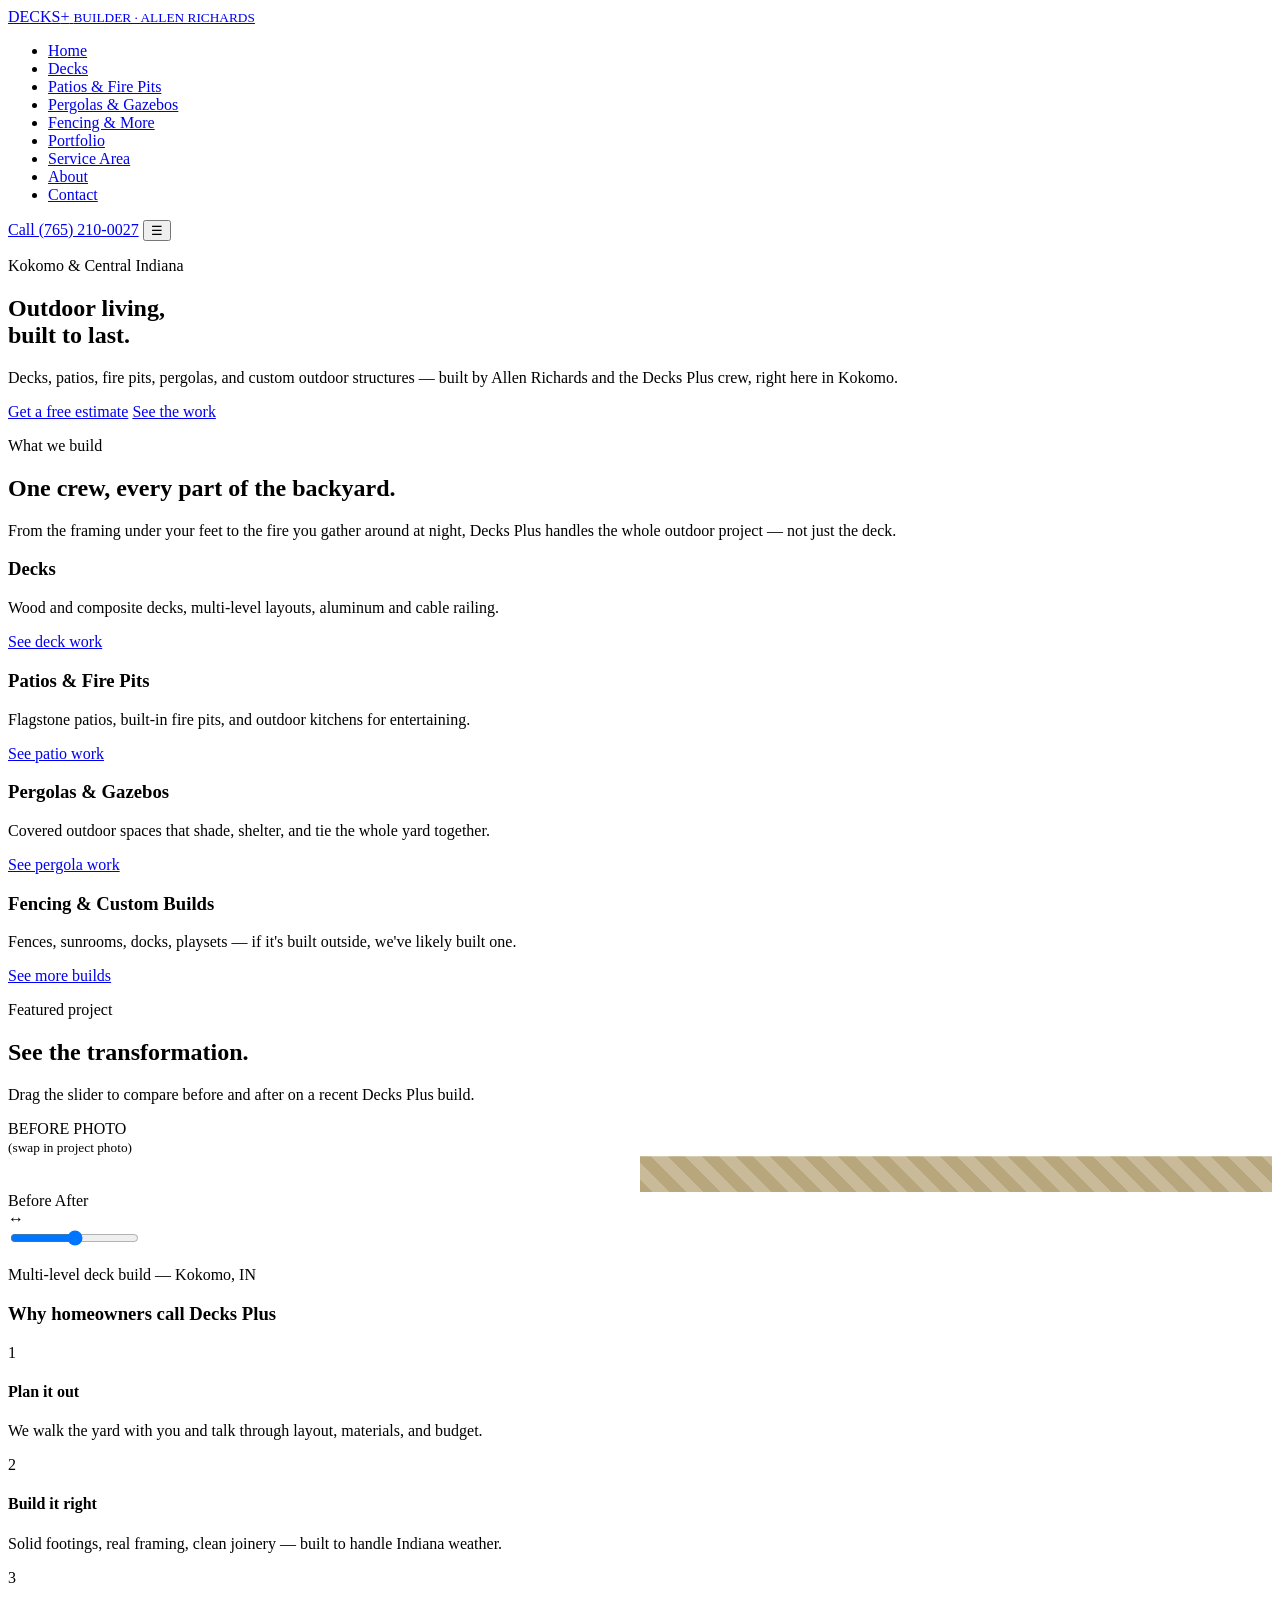
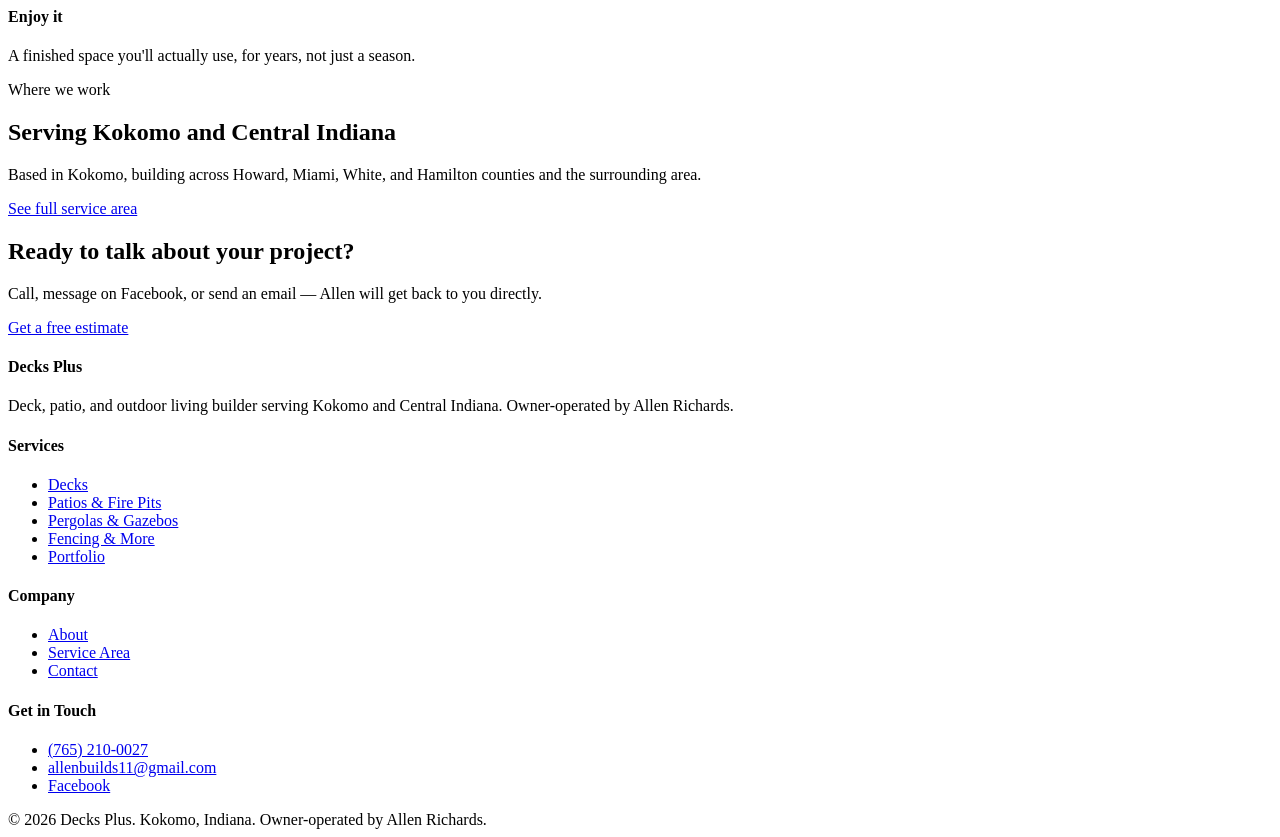
==== index.html @ db3bed43 "Add files via upload" ====
<!DOCTYPE html>
<html lang="en">
<head>
<meta charset="UTF-8">
<meta name="viewport" content="width=device-width, initial-scale=1.0">
<title>Decks Plus | Deck &amp; Patio Builder in Kokomo, Indiana</title>
<meta name="description" content="Decks Plus builds custom decks, patios, fire pits, pergolas, and outdoor living spaces in Kokomo and Central Indiana. Owner-operated by Allen Richards. Free estimates.">
<link rel="canonical" href="https://decksplus.example.com/">
<meta property="og:title" content="Decks Plus | Deck &amp; Patio Builder in Kokomo, Indiana">
<meta property="og:description" content="Decks Plus builds custom decks, patios, fire pits, pergolas, and outdoor living spaces in Kokomo and Central Indiana. Owner-operated by Allen Richards. Free estimates.">
<meta property="og:type" content="website">
<meta property="og:url" content="https://decksplus.example.com/">
<meta name="theme-color" content="#1E1A16">
<link rel="preconnect" href="https://fonts.googleapis.com">
<link rel="preconnect" href="https://fonts.gstatic.com" crossorigin>
<link href="https://fonts.googleapis.com/css2?family=Big+Shoulders+Display:wght@700;800;900&family=Work+Sans:wght@400;500;600;700&display=swap" rel="stylesheet">
<link rel="stylesheet" href="css/styles.css">
<script type="application/ld+json">
{
  "@context": "https://schema.org",
  "@type": "HomeAndConstructionBusiness",
  "name": "Decks Plus",
  "image": "https://decksplus.example.com/images/hero-deck.jpg",
  "telephone": "+17652100027",
  "email": "allenbuilds11@gmail.com",
  "priceRange": "$$",
  "address": {
    "@type": "PostalAddress",
    "addressLocality": "Kokomo",
    "addressRegion": "IN",
    "addressCountry": "US"
  },
  "areaServed": ["Howard County IN", "Miami County IN", "White County IN", "Hamilton County IN", "Central Indiana"],
  "founder": {"@type": "Person", "name": "Allen Richards"},
  "url": "https://decksplus.example.com/",
  "sameAs": ["https://www.facebook.com/decksplus67"]
}
</script>
</head>
<body>
<header class="site-header">
  <div class="wrap">
    <a href="./" class="logo">DECKS<span class="plus">+</span>
      <small>BUILDER &middot; ALLEN RICHARDS</small>
    </a>
    <nav class="main-nav" aria-label="Primary">
      <ul>
        <li><a href="./" aria-current="page">Home</a></li>
        <li><a href="decks/">Decks</a></li>
        <li><a href="patios-fire-pits/">Patios & Fire Pits</a></li>
        <li><a href="pergolas-gazebos/">Pergolas & Gazebos</a></li>
        <li><a href="fencing-outdoor-structures/">Fencing & More</a></li>
        <li><a href="portfolio/">Portfolio</a></li>
        <li><a href="service-areas/">Service Area</a></li>
        <li><a href="about/">About</a></li>
        <li><a href="contact/">Contact</a></li>
      </ul>
    </nav>
    <div class="header-call">
      <a class="btn-call" href="tel:+17652100027">Call (765) 210-0027</a>
      <button class="nav-toggle" aria-label="Toggle menu" aria-expanded="false">&#9776;</button>
    </div>
  </div>
</header>

<section class="hero" style="--hero-img:url('images/hero-deck.jpg');">
  <div class="wrap hero-inner">
    <p class="eyebrow" style="color:var(--gold);">Kokomo &amp; Central Indiana</p>
    <h1>Outdoor living,<br>built to last.</h1>
    <p class="lede">Decks, patios, fire pits, pergolas, and custom outdoor structures &mdash; built by Allen Richards and the Decks Plus crew, right here in Kokomo.</p>
    <div class="hero-ctas">
      <a class="btn btn-primary" href="contact/">Get a free estimate</a>
      <a class="btn btn-outline" href="portfolio/">See the work</a>
    </div>
  </div>
</section>
<div class="plank-divider" aria-hidden="true"></div>

<section class="section-cream">
  <div class="wrap">
    <div class="section-head">
      <p class="eyebrow">What we build</p>
      <h2>One crew, every part of the backyard.</h2>
      <p>From the framing under your feet to the fire you gather around at night, Decks Plus handles the whole outdoor project &mdash; not just the deck.</p>
    </div>
    <div class="services-grid">
      <div class="service-card">
        <h3>Decks</h3>
        <p>Wood and composite decks, multi-level layouts, aluminum and cable railing.</p>
        <a class="more" href="decks/">See deck work</a>
      </div>
      <div class="service-card">
        <h3>Patios &amp; Fire Pits</h3>
        <p>Flagstone patios, built-in fire pits, and outdoor kitchens for entertaining.</p>
        <a class="more" href="patios-fire-pits/">See patio work</a>
      </div>
      <div class="service-card">
        <h3>Pergolas &amp; Gazebos</h3>
        <p>Covered outdoor spaces that shade, shelter, and tie the whole yard together.</p>
        <a class="more" href="pergolas-gazebos/">See pergola work</a>
      </div>
      <div class="service-card">
        <h3>Fencing &amp; Custom Builds</h3>
        <p>Fences, sunrooms, docks, playsets &mdash; if it's built outside, we've likely built one.</p>
        <a class="more" href="fencing-outdoor-structures/">See more builds</a>
      </div>
    </div>
  </div>
</section>

<section class="section-2">
  <div class="wrap">
    <div class="section-head">
      <p class="eyebrow">Featured project</p>
      <h2>See the transformation.</h2>
      <p>Drag the slider to compare before and after on a recent Decks Plus build.</p>
    </div>
    <div class="ba-featured-wrap">
      
      <div class="ba-slider">
        <div class="ba-img before img-slot" role="img" aria-label="Backyard before the deck was built">BEFORE PHOTO<br><small>(swap in project photo)</small></div>
        <div class="ba-img after img-slot" role="img" aria-label="Finished multi-level deck with railing" style="clip-path:inset(0 0 0 50%);background:repeating-linear-gradient(45deg,#C9BB99,#C9BB99 12px,#B8A67C 12px,#B8A67C 24px);">AFTER PHOTO<br><small>(swap in project photo)</small></div>
        <span class="ba-label before">Before</span>
        <span class="ba-label after">After</span>
        <div class="ba-handle"><div class="ba-handle-grip">&#8596;</div></div>
        <input type="range" class="ba-range" min="0" max="100" value="50" aria-label="Drag to compare before and after: Multi-level deck build &mdash; Kokomo, IN">
      </div>
      <p class="ba-caption">Multi-level deck build &mdash; Kokomo, IN</p>
      <div>
        <h3>Why homeowners call Decks Plus</h3>
        <div class="steps">
          <div class="step"><span class="num">1</span><h4>Plan it out</h4><p>We walk the yard with you and talk through layout, materials, and budget.</p></div>
          <div class="step"><span class="num">2</span><h4>Build it right</h4><p>Solid footings, real framing, clean joinery &mdash; built to handle Indiana weather.</p></div>
          <div class="step"><span class="num">3</span><h4>Enjoy it</h4><p>A finished space you'll actually use, for years, not just a season.</p></div>
        </div>
      </div>
    </div>
  </div>
</section>

<section class="section-dark">
  <div class="wrap">
    <div class="section-head">
      <p class="eyebrow">Where we work</p>
      <h2>Serving Kokomo and Central Indiana</h2>
      <p>Based in Kokomo, building across Howard, Miami, White, and Hamilton counties and the surrounding area.</p>
    </div>
    <a class="btn btn-outline" href="service-areas/">See full service area</a>
  </div>
</section>

<section class="cta-band">
  <div class="wrap">
    <h2>Ready to talk about your project?</h2>
    <p>Call, message on Facebook, or send an email &mdash; Allen will get back to you directly.</p>
    <a class="btn btn-primary" href="contact/">Get a free estimate</a>
  </div>
</section>

<footer class="site-footer">
  <div class="wrap">
    <div class="footer-grid">
      <div>
        <h4>Decks Plus</h4>
        <p>Deck, patio, and outdoor living builder serving Kokomo and Central Indiana. Owner-operated by Allen Richards.</p>
      </div>
      <div>
        <h4>Services</h4>
        <ul>
        <li><a href="decks/">Decks</a></li>
        <li><a href="patios-fire-pits/">Patios & Fire Pits</a></li>
        <li><a href="pergolas-gazebos/">Pergolas & Gazebos</a></li>
        <li><a href="fencing-outdoor-structures/">Fencing & More</a></li>
        <li><a href="portfolio/">Portfolio</a></li>
        </ul>
      </div>
      <div>
        <h4>Company</h4>
        <ul>
          <li><a href="about/">About</a></li>
          <li><a href="service-areas/">Service Area</a></li>
          <li><a href="contact/">Contact</a></li>
        </ul>
      </div>
      <div>
        <h4>Get in Touch</h4>
        <ul>
          <li><a href="tel:+17652100027">(765) 210-0027</a></li>
          <li><a href="mailto:allenbuilds11@gmail.com">allenbuilds11@gmail.com</a></li>
          <li><a href="https://www.facebook.com/decksplus67" rel="noopener" target="_blank">Facebook</a></li>
        </ul>
      </div>
    </div>
    <div class="footer-bottom">
      <span>&copy; <span id="year"></span> Decks Plus. Kokomo, Indiana.</span>
      <span>Owner-operated by Allen Richards.</span>
    </div>
  </div>
</footer>
<script>document.getElementById('year').textContent = new Date().getFullYear();</script>
<script src="js/main.js"></script>
</body>
</html>
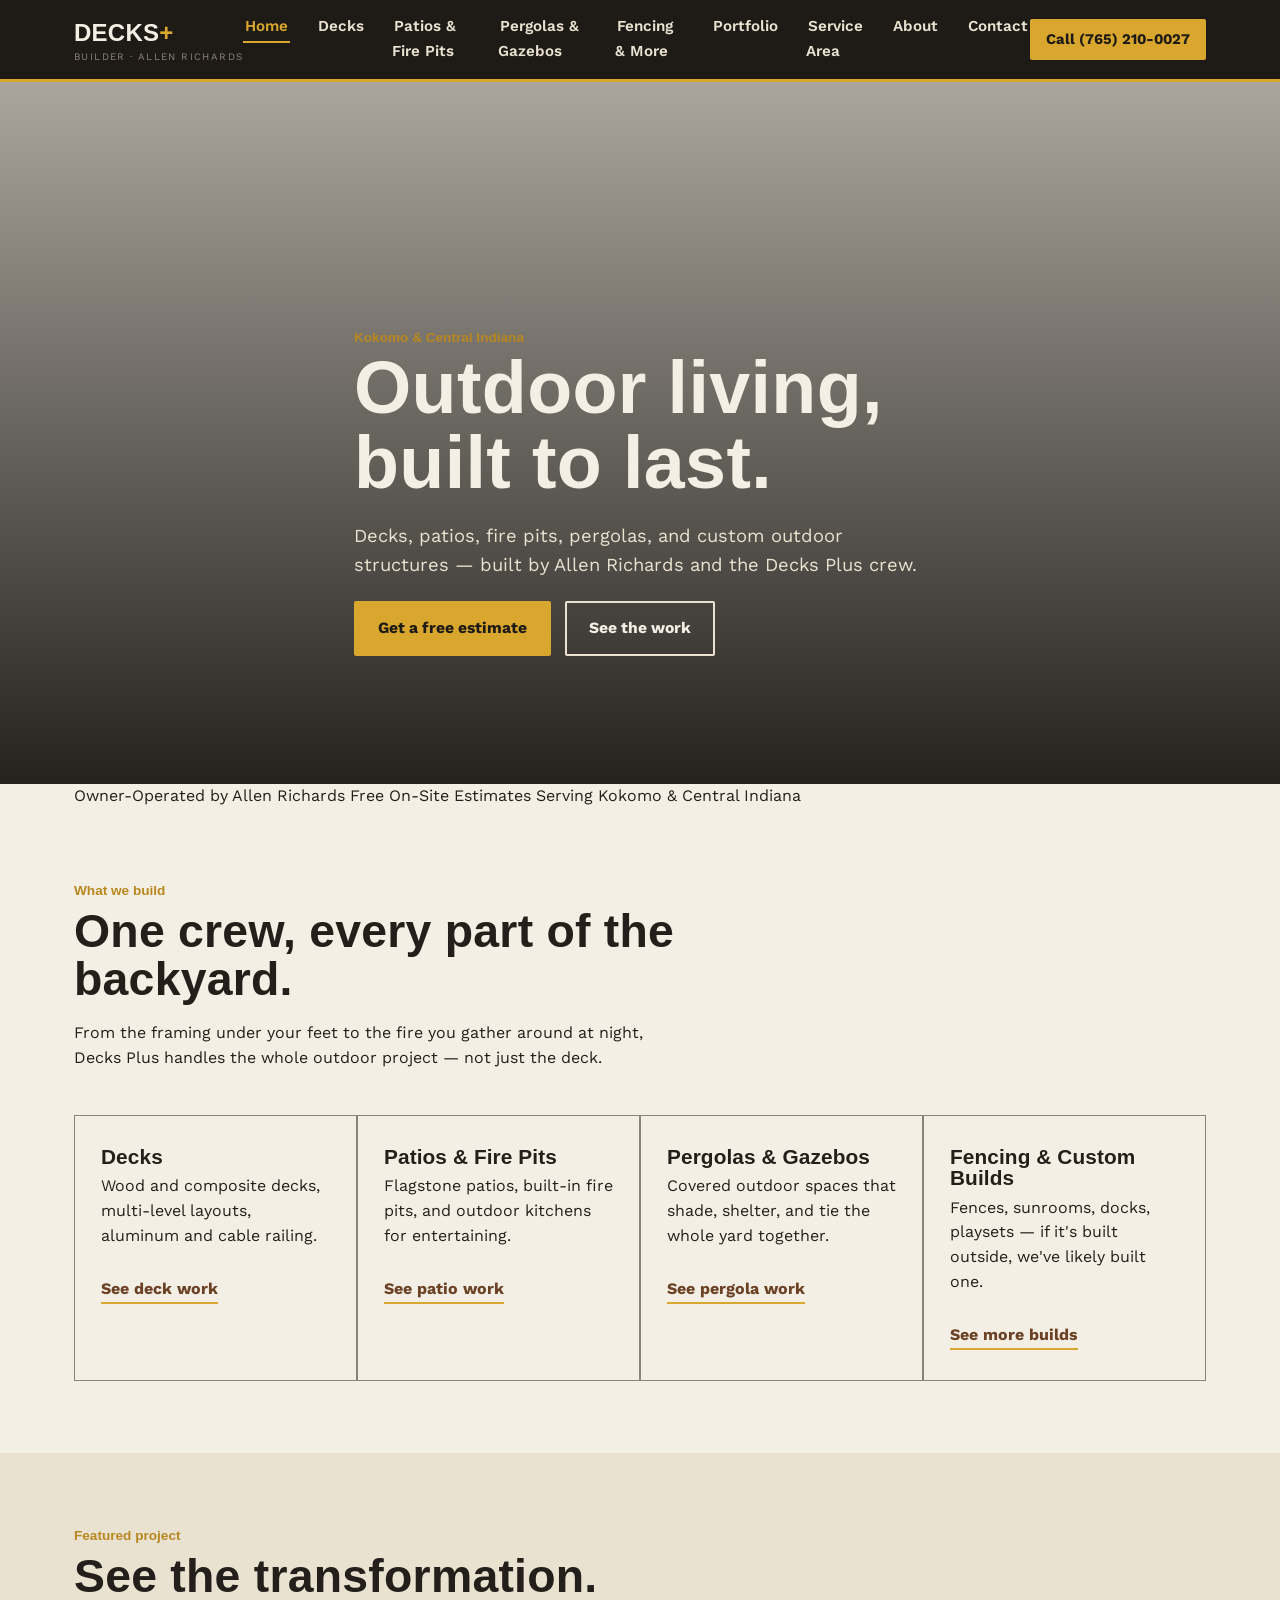
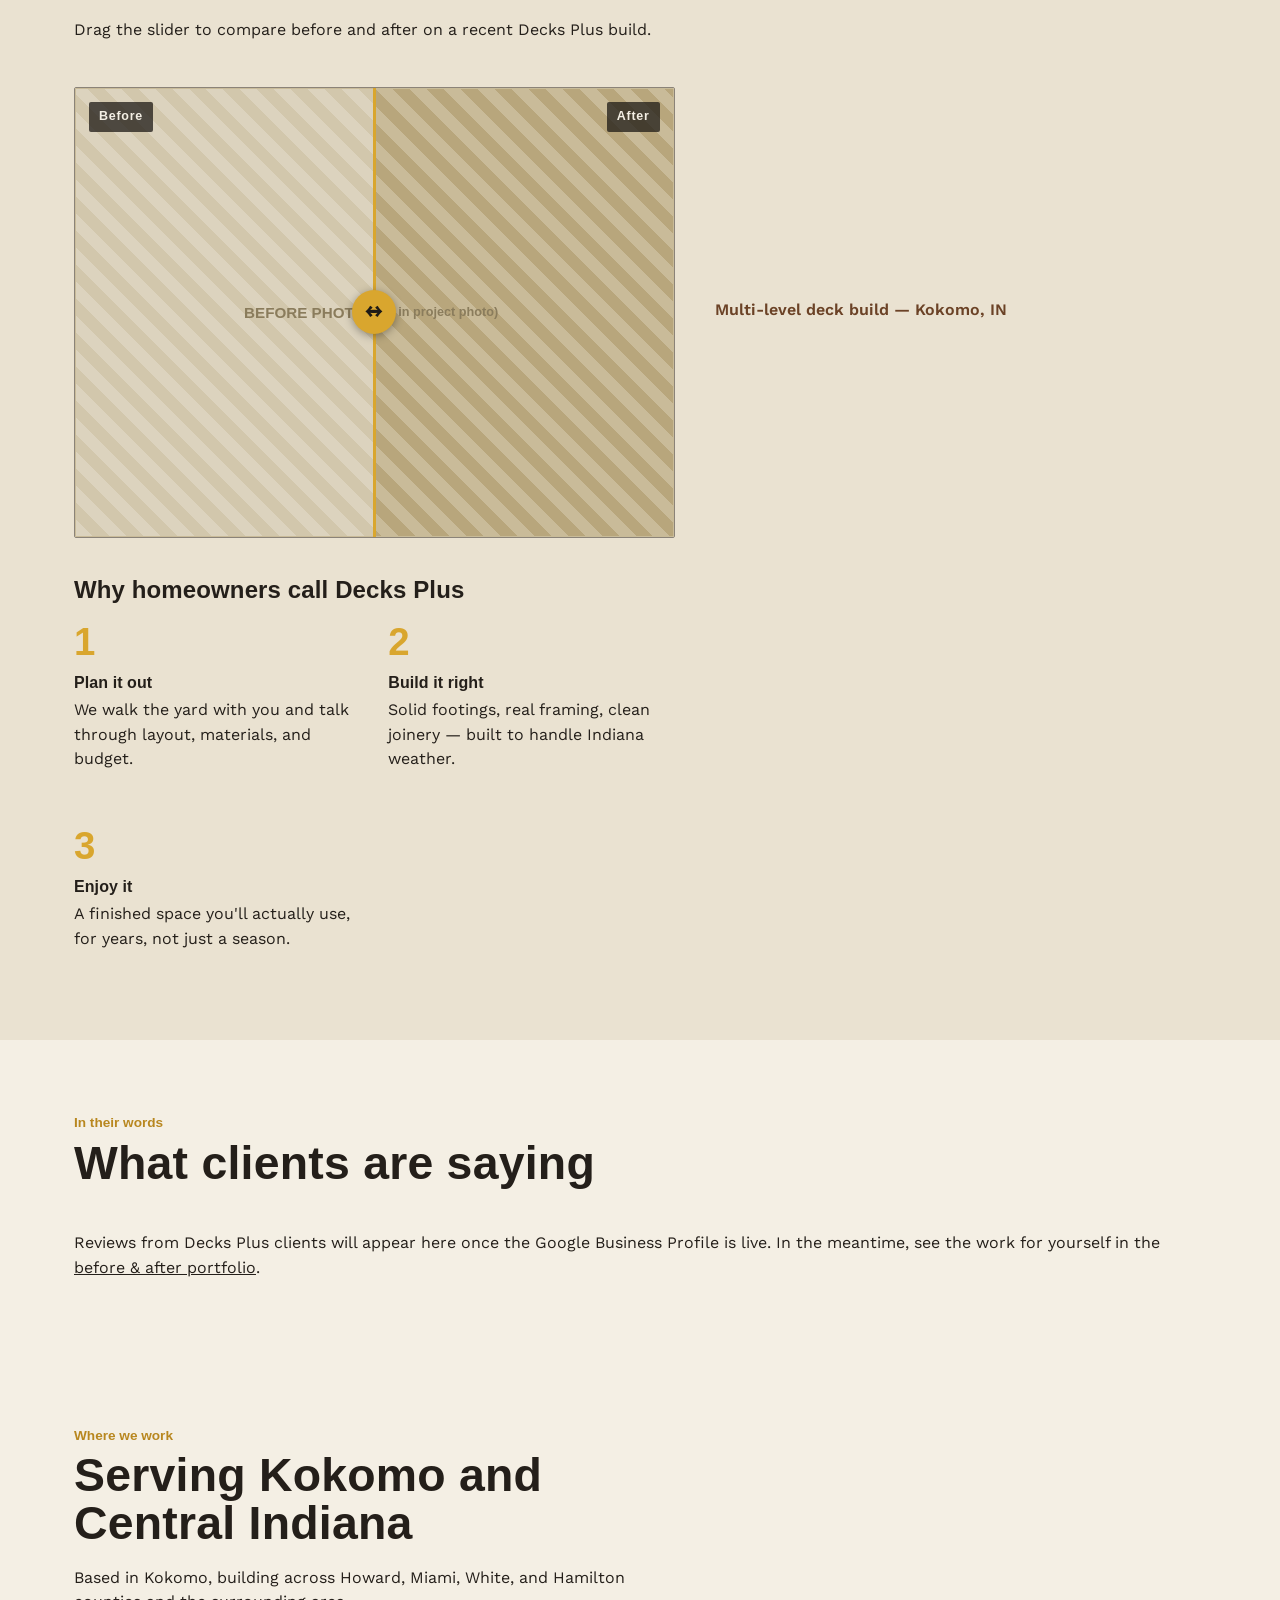
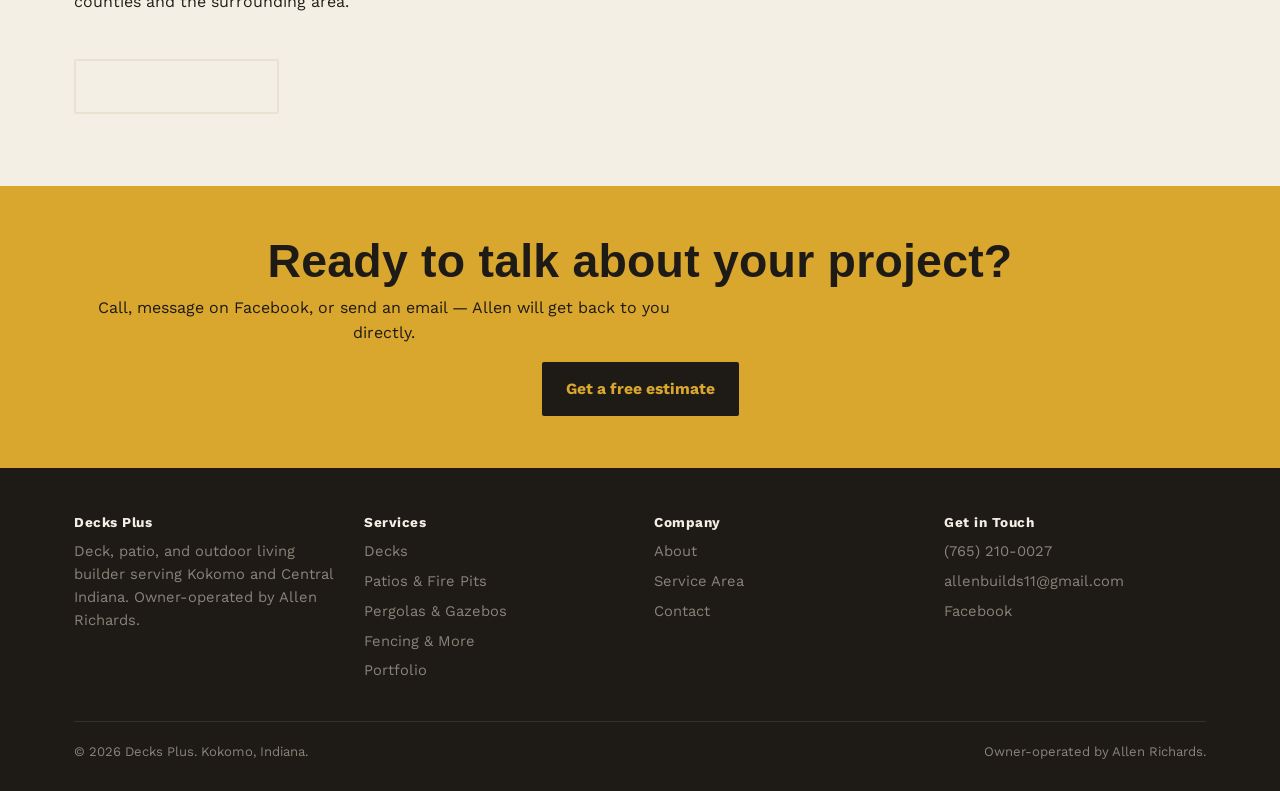
==== commit 552a88c7: "Add files via upload" ====
--- a/index.html
+++ b/index.html
@@ -13,7 +13,7 @@
 <meta name="theme-color" content="#1E1A16">
 <link rel="preconnect" href="https://fonts.googleapis.com">
 <link rel="preconnect" href="https://fonts.gstatic.com" crossorigin>
-<link href="https://fonts.googleapis.com/css2?family=Big+Shoulders+Display:wght@700;800;900&family=Work+Sans:wght@400;500;600;700&display=swap" rel="stylesheet">
+<link href="https://fonts.googleapis.com/css2?family=Instrument+Serif:ital@0;1&family=Work+Sans:wght@300;400;500;600;700&display=swap" rel="stylesheet">
 <link rel="stylesheet" href="css/styles.css">
 <script type="application/ld+json">
 {
@@ -65,23 +65,29 @@
 
 <section class="hero" style="--hero-img:url('images/hero-deck.jpg');">
   <div class="wrap hero-inner">
-    <p class="eyebrow" style="color:var(--gold);">Kokomo &amp; Central Indiana</p>
+    <span class="eyebrow">Kokomo &amp; Central Indiana</span>
     <h1>Outdoor living,<br>built to last.</h1>
-    <p class="lede">Decks, patios, fire pits, pergolas, and custom outdoor structures &mdash; built by Allen Richards and the Decks Plus crew, right here in Kokomo.</p>
+    <p class="lede">Decks, patios, fire pits, pergolas, and custom outdoor structures — built by Allen Richards and the Decks Plus crew.</p>
     <div class="hero-ctas">
       <a class="btn btn-primary" href="contact/">Get a free estimate</a>
       <a class="btn btn-outline" href="portfolio/">See the work</a>
     </div>
   </div>
 </section>
-<div class="plank-divider" aria-hidden="true"></div>
-
-<section class="section-cream">
+<div class="trust-strip">
+  <div class="wrap">
+    <span class="item">Owner-Operated by Allen Richards</span>
+    <span class="item">Free On-Site Estimates</span>
+    <span class="item">Serving Kokomo &amp; Central Indiana</span>
+  </div>
+</div>
+
+<section class="section-cream fade-in">
   <div class="wrap">
     <div class="section-head">
       <p class="eyebrow">What we build</p>
       <h2>One crew, every part of the backyard.</h2>
-      <p>From the framing under your feet to the fire you gather around at night, Decks Plus handles the whole outdoor project &mdash; not just the deck.</p>
+      <p>From the framing under your feet to the fire you gather around at night, Decks Plus handles the whole outdoor project — not just the deck.</p>
     </div>
     <div class="services-grid">
       <div class="service-card">
@@ -101,14 +107,14 @@
       </div>
       <div class="service-card">
         <h3>Fencing &amp; Custom Builds</h3>
-        <p>Fences, sunrooms, docks, playsets &mdash; if it's built outside, we've likely built one.</p>
+        <p>Fences, sunrooms, docks, playsets — if it's built outside, we've likely built one.</p>
         <a class="more" href="fencing-outdoor-structures/">See more builds</a>
       </div>
     </div>
   </div>
 </section>
 
-<section class="section-2">
+<section class="section-2 fade-in">
   <div class="wrap">
     <div class="section-head">
       <p class="eyebrow">Featured project</p>
@@ -123,14 +129,14 @@
         <span class="ba-label before">Before</span>
         <span class="ba-label after">After</span>
         <div class="ba-handle"><div class="ba-handle-grip">&#8596;</div></div>
-        <input type="range" class="ba-range" min="0" max="100" value="50" aria-label="Drag to compare before and after: Multi-level deck build &mdash; Kokomo, IN">
-      </div>
-      <p class="ba-caption">Multi-level deck build &mdash; Kokomo, IN</p>
-      <div>
-        <h3>Why homeowners call Decks Plus</h3>
+        <input type="range" class="ba-range" min="0" max="100" value="50" aria-label="Drag to compare before and after: Multi-level deck build — Kokomo, IN">
+      </div>
+      <p class="ba-caption">Multi-level deck build — Kokomo, IN</p>
+      <div>
+        <h3 style="font-size:1.5rem;">Why homeowners call Decks Plus</h3>
         <div class="steps">
           <div class="step"><span class="num">1</span><h4>Plan it out</h4><p>We walk the yard with you and talk through layout, materials, and budget.</p></div>
-          <div class="step"><span class="num">2</span><h4>Build it right</h4><p>Solid footings, real framing, clean joinery &mdash; built to handle Indiana weather.</p></div>
+          <div class="step"><span class="num">2</span><h4>Build it right</h4><p>Solid footings, real framing, clean joinery — built to handle Indiana weather.</p></div>
           <div class="step"><span class="num">3</span><h4>Enjoy it</h4><p>A finished space you'll actually use, for years, not just a season.</p></div>
         </div>
       </div>
@@ -138,7 +144,20 @@
   </div>
 </section>
 
-<section class="section-dark">
+
+<section class="section-cream fade-in">
+  <div class="wrap">
+    <div class="section-head center">
+      <p class="eyebrow">In their words</p>
+      <h2>What clients are saying</h2>
+    </div>
+    <div class="testimonial-empty">
+      Reviews from Decks Plus clients will appear here once the Google Business Profile is live. In the meantime, see the work for yourself in the <a href="portfolio/" style="text-decoration:underline;">before &amp; after portfolio</a>.
+    </div>
+  </div>
+</section>
+
+<section class="section-forest fade-in">
   <div class="wrap">
     <div class="section-head">
       <p class="eyebrow">Where we work</p>
@@ -152,7 +171,7 @@
 <section class="cta-band">
   <div class="wrap">
     <h2>Ready to talk about your project?</h2>
-    <p>Call, message on Facebook, or send an email &mdash; Allen will get back to you directly.</p>
+    <p>Call, message on Facebook, or send an email — Allen will get back to you directly.</p>
     <a class="btn btn-primary" href="contact/">Get a free estimate</a>
   </div>
 </section>
--- a/css/styles.css
+++ b/css/styles.css
@@ -0,0 +1,426 @@
+/* ========================================================
+   Decks Plus — design tokens
+   Palette pulled from the company's own black/gold signage
+   ======================================================== */
+:root{
+  --charcoal:#1E1A16;
+  --charcoal-2:#2A2420;
+  --gold:#D9A62E;
+  --gold-dim:#B8871F;
+  --timber:#6B4226;
+  --timber-light:#8C5A34;
+  --stone:#8B8378;
+  --cream:#F4EFE4;
+  --cream-2:#EAE2D1;
+  --ink:#241F1A;
+
+  --font-display:'Big Shoulders Display', sans-serif;
+  --font-body:'Work Sans', sans-serif;
+
+  --max-w:1180px;
+  --radius:2px;
+}
+
+*{box-sizing:border-box;}
+html{scroll-behavior:smooth;}
+body{
+  margin:0;
+  font-family:var(--font-body);
+  color:var(--ink);
+  background:var(--cream);
+  line-height:1.55;
+  -webkit-font-smoothing:antialiased;
+}
+img{max-width:100%;display:block;}
+a{color:inherit;text-decoration:none;}
+h1,h2,h3,h4{
+  font-family:var(--font-display);
+  font-weight:800;
+  line-height:1.02;
+  margin:0 0 .4em;
+  letter-spacing:.005em;
+}
+h1{font-size:clamp(2.6rem,7vw,4.6rem);}
+h2{font-size:clamp(1.9rem,4.4vw,2.9rem);}
+h3{font-size:1.3rem;font-weight:700;}
+p{margin:0 0 1em;max-width:62ch;}
+.wrap{max-width:var(--max-w);margin:0 auto;padding:0 24px;}
+.eyebrow{
+  font-family:var(--font-display);
+  font-weight:700;
+  font-size:.85rem;
+  color:var(--gold-dim);
+  margin-bottom:.5em;
+}
+
+/* plank-line divider — literal nod to deck boards, used between sections */
+.plank-divider{
+  height:14px;
+  background:repeating-linear-gradient(
+    90deg,
+    var(--timber) 0 118px,
+    var(--timber-light) 118px 122px
+  );
+  border-top:1px solid rgba(0,0,0,.15);
+  border-bottom:1px solid rgba(0,0,0,.15);
+}
+
+/* ---------- header / nav ---------- */
+.site-header{
+  background:var(--charcoal);
+  color:var(--cream);
+  position:sticky;
+  top:0;
+  z-index:50;
+  border-bottom:3px solid var(--gold);
+}
+.site-header .wrap{
+  display:flex;
+  align-items:center;
+  justify-content:space-between;
+  padding-top:14px;
+  padding-bottom:14px;
+}
+.logo{
+  font-family:var(--font-display);
+  font-weight:800;
+  font-size:1.5rem;
+  color:var(--cream);
+  letter-spacing:.01em;
+  white-space:nowrap;
+}
+.logo .plus{color:var(--gold);}
+.logo small{
+  display:block;
+  font-family:var(--font-body);
+  font-weight:400;
+  font-size:.62rem;
+  letter-spacing:.14em;
+  color:var(--stone);
+  margin-top:-2px;
+}
+nav.main-nav ul{
+  list-style:none;
+  display:flex;
+  gap:26px;
+  margin:0;
+  padding:0;
+}
+nav.main-nav a{
+  font-size:.95rem;
+  font-weight:600;
+  color:var(--cream-2);
+  padding:6px 2px;
+  border-bottom:2px solid transparent;
+  transition:border-color .15s ease, color .15s ease;
+}
+nav.main-nav a:hover,
+nav.main-nav a[aria-current="page"]{
+  color:var(--gold);
+  border-bottom-color:var(--gold);
+}
+.header-call{
+  display:flex;
+  align-items:center;
+  gap:16px;
+}
+.btn-call{
+  background:var(--gold);
+  color:var(--charcoal);
+  font-weight:700;
+  padding:9px 16px;
+  border-radius:var(--radius);
+  font-size:.92rem;
+  white-space:nowrap;
+}
+.btn-call:hover{background:var(--cream);}
+.nav-toggle{
+  display:none;
+  background:none;
+  border:1px solid var(--stone);
+  color:var(--cream);
+  padding:8px 10px;
+  font-size:1.1rem;
+  border-radius:var(--radius);
+}
+@media(max-width:840px){
+  nav.main-nav{
+    display:none;
+    position:absolute;
+    top:100%;left:0;right:0;
+    background:var(--charcoal-2);
+    border-top:1px solid rgba(255,255,255,.1);
+    padding:8px 24px 18px;
+  }
+  nav.main-nav.open{display:block;}
+  nav.main-nav ul{flex-direction:column;gap:2px;}
+  nav.main-nav li{border-bottom:1px solid rgba(255,255,255,.08);}
+  nav.main-nav a{display:block;padding:12px 2px;}
+  .nav-toggle{display:block;}
+  .site-header{position:relative;}
+}
+
+/* ---------- hero ---------- */
+.hero{
+  position:relative;
+  min-height:78vh;
+  display:flex;
+  align-items:flex-end;
+  color:var(--cream);
+  background:linear-gradient(180deg, rgba(30,26,22,.35), rgba(20,17,14,.92)),
+             var(--hero-img, linear-gradient(135deg,#2A2420,#463424));
+  background-size:cover;
+  background-position:center;
+}
+.hero-inner{padding:80px 0 56px;max-width:640px;}
+.hero h1{margin-bottom:.3em;}
+.hero p.lede{
+  font-size:1.15rem;
+  color:var(--cream-2);
+  max-width:52ch;
+}
+.hero-ctas{display:flex;gap:14px;flex-wrap:wrap;margin-top:22px;}
+.btn{
+  display:inline-block;
+  font-weight:700;
+  padding:13px 22px;
+  border-radius:var(--radius);
+  font-size:.98rem;
+  border:2px solid transparent;
+}
+.btn-primary{background:var(--gold);color:var(--charcoal);}
+.btn-primary:hover{background:var(--cream);}
+.btn-outline{border-color:var(--cream-2);color:var(--cream);}
+.btn-outline:hover{border-color:var(--gold);color:var(--gold);}
+
+/* page hero (non-home, shorter) */
+.page-hero{
+  background:var(--charcoal);
+  color:var(--cream);
+  padding:64px 0 46px;
+  border-bottom:5px solid var(--gold);
+}
+.page-hero .eyebrow{color:var(--gold);}
+.page-hero p.lede{color:var(--cream-2);font-size:1.08rem;max-width:56ch;}
+
+/* ---------- sections ---------- */
+section{padding:72px 0;}
+.section-cream{background:var(--cream);}
+.section-2{background:var(--cream-2);}
+.section-dark{background:var(--charcoal);color:var(--cream);}
+.section-dark p{color:var(--cream-2);}
+.section-dark h2{color:var(--cream);}
+
+.section-head{max-width:640px;margin-bottom:44px;}
+
+/* services grid */
+.services-grid{
+  display:grid;
+  grid-template-columns:repeat(auto-fit,minmax(230px,1fr));
+  gap:2px;
+  background:var(--stone);
+  border:1px solid var(--stone);
+}
+.service-card{
+  background:var(--cream);
+  padding:30px 26px;
+  transition:background .15s ease;
+}
+.service-card:hover{background:var(--cream-2);}
+.service-card h3{margin-bottom:.35em;}
+.service-card a.more{
+  display:inline-block;
+  margin-top:12px;
+  font-weight:700;
+  color:var(--timber);
+  border-bottom:2px solid var(--gold);
+}
+
+/* image placeholder blocks — swap for real photos */
+.img-slot{
+  width:100%;
+  aspect-ratio:4/3;
+  background:repeating-linear-gradient(45deg,#DCD3BE,#DCD3BE 12px,#D2C7AC 12px,#D2C7AC 24px);
+  display:flex;
+  align-items:center;
+  justify-content:center;
+  color:#8A7C5C;
+  font-family:var(--font-display);
+  font-weight:700;
+  font-size:.95rem;
+  text-align:center;
+  padding:12px;
+  border:1px solid #C9BB99;
+}
+.img-slot.wide{aspect-ratio:16/9;}
+.img-slot.square{aspect-ratio:1/1;}
+
+/* gallery grid */
+.gallery-grid{
+  display:grid;
+  grid-template-columns:repeat(auto-fit,minmax(260px,1fr));
+  gap:20px;
+}
+.gallery-item figcaption{
+  margin-top:10px;
+  font-size:.92rem;
+  color:var(--timber);
+  font-weight:600;
+}
+
+/* ---------- before/after slider ---------- */
+.ba-slider{
+  position:relative;
+  width:100%;
+  aspect-ratio:4/3;
+  overflow:hidden;
+  border-radius:var(--radius);
+  border:1px solid var(--stone);
+  touch-action:pan-y;
+  user-select:none;
+}
+.ba-slider .ba-img{
+  position:absolute;
+  inset:0;
+  width:100%;
+  height:100%;
+  object-fit:cover;
+}
+.ba-slider .ba-img.after{clip-path:inset(0 0 0 50%);}
+.ba-slider .ba-label{
+  position:absolute;
+  top:14px;
+  font-family:var(--font-display);
+  font-weight:700;
+  font-size:.78rem;
+  letter-spacing:.06em;
+  background:rgba(30,26,22,.75);
+  color:var(--cream);
+  padding:5px 10px;
+  border-radius:2px;
+}
+.ba-slider .ba-label.before{left:14px;}
+.ba-slider .ba-label.after{right:14px;}
+.ba-handle{
+  position:absolute;
+  top:0;
+  bottom:0;
+  left:50%;
+  width:0;
+  transform:translateX(-50%);
+}
+.ba-handle::before{
+  content:"";
+  position:absolute;
+  top:0;bottom:0;left:-1px;
+  width:3px;
+  background:var(--gold);
+}
+.ba-handle-grip{
+  position:absolute;
+  top:50%;left:50%;
+  transform:translate(-50%,-50%);
+  width:44px;height:44px;
+  background:var(--gold);
+  border-radius:50%;
+  display:flex;align-items:center;justify-content:center;
+  color:var(--charcoal);
+  font-weight:800;
+  box-shadow:0 2px 8px rgba(0,0,0,.35);
+}
+.ba-range{
+  position:absolute;
+  inset:0;
+  width:100%;
+  height:100%;
+  margin:0;
+  opacity:0;
+  cursor:ew-resize;
+}
+.ba-caption{
+  margin-top:12px;
+  font-weight:600;
+  color:var(--timber);
+}
+.ba-featured-wrap{
+  display:grid;
+  grid-template-columns:1fr;
+  gap:40px;
+  align-items:center;
+}
+@media(min-width:760px){
+  .ba-featured-wrap{grid-template-columns:1.1fr .9fr;}
+}
+
+/* service area list */
+.area-list{
+  display:grid;
+  grid-template-columns:repeat(auto-fit,minmax(180px,1fr));
+  gap:10px 24px;
+  list-style:none;
+  margin:0;padding:0;
+}
+.area-list li{
+  padding:10px 0;
+  border-bottom:1px solid rgba(0,0,0,.1);
+  font-weight:600;
+}
+
+/* CTA band */
+.cta-band{
+  background:var(--gold);
+  color:var(--charcoal);
+  padding:52px 0;
+  text-align:center;
+}
+.cta-band h2{color:var(--charcoal);margin-bottom:.25em;}
+.cta-band .btn-primary{background:var(--charcoal);color:var(--gold);}
+.cta-band .btn-primary:hover{background:var(--charcoal-2);}
+
+/* footer */
+footer.site-footer{
+  background:var(--charcoal);
+  color:var(--stone);
+  padding:48px 0 28px;
+  font-size:.92rem;
+}
+.footer-grid{
+  display:grid;
+  grid-template-columns:repeat(auto-fit,minmax(180px,1fr));
+  gap:28px;
+  margin-bottom:32px;
+}
+.footer-grid h4{color:var(--cream);font-family:var(--font-body);font-weight:700;font-size:.85rem;letter-spacing:.04em;margin-bottom:10px;}
+.footer-grid ul{list-style:none;margin:0;padding:0;}
+.footer-grid li{margin-bottom:7px;}
+.footer-grid a:hover{color:var(--gold);}
+.footer-bottom{
+  border-top:1px solid rgba(255,255,255,.1);
+  padding-top:20px;
+  display:flex;
+  justify-content:space-between;
+  flex-wrap:wrap;
+  gap:10px;
+  font-size:.82rem;
+  color:var(--stone);
+}
+
+/* process steps (legit numbered sequence) */
+.steps{
+  display:grid;
+  grid-template-columns:repeat(auto-fit,minmax(200px,1fr));
+  gap:28px;
+}
+.step .num{
+  font-family:var(--font-display);
+  font-size:2.4rem;
+  color:var(--gold);
+  font-weight:800;
+  display:block;
+  margin-bottom:.1em;
+}
+
+@media(max-width:600px){
+  section{padding:52px 0;}
+  .hero-inner{padding:56px 0 40px;}
+}
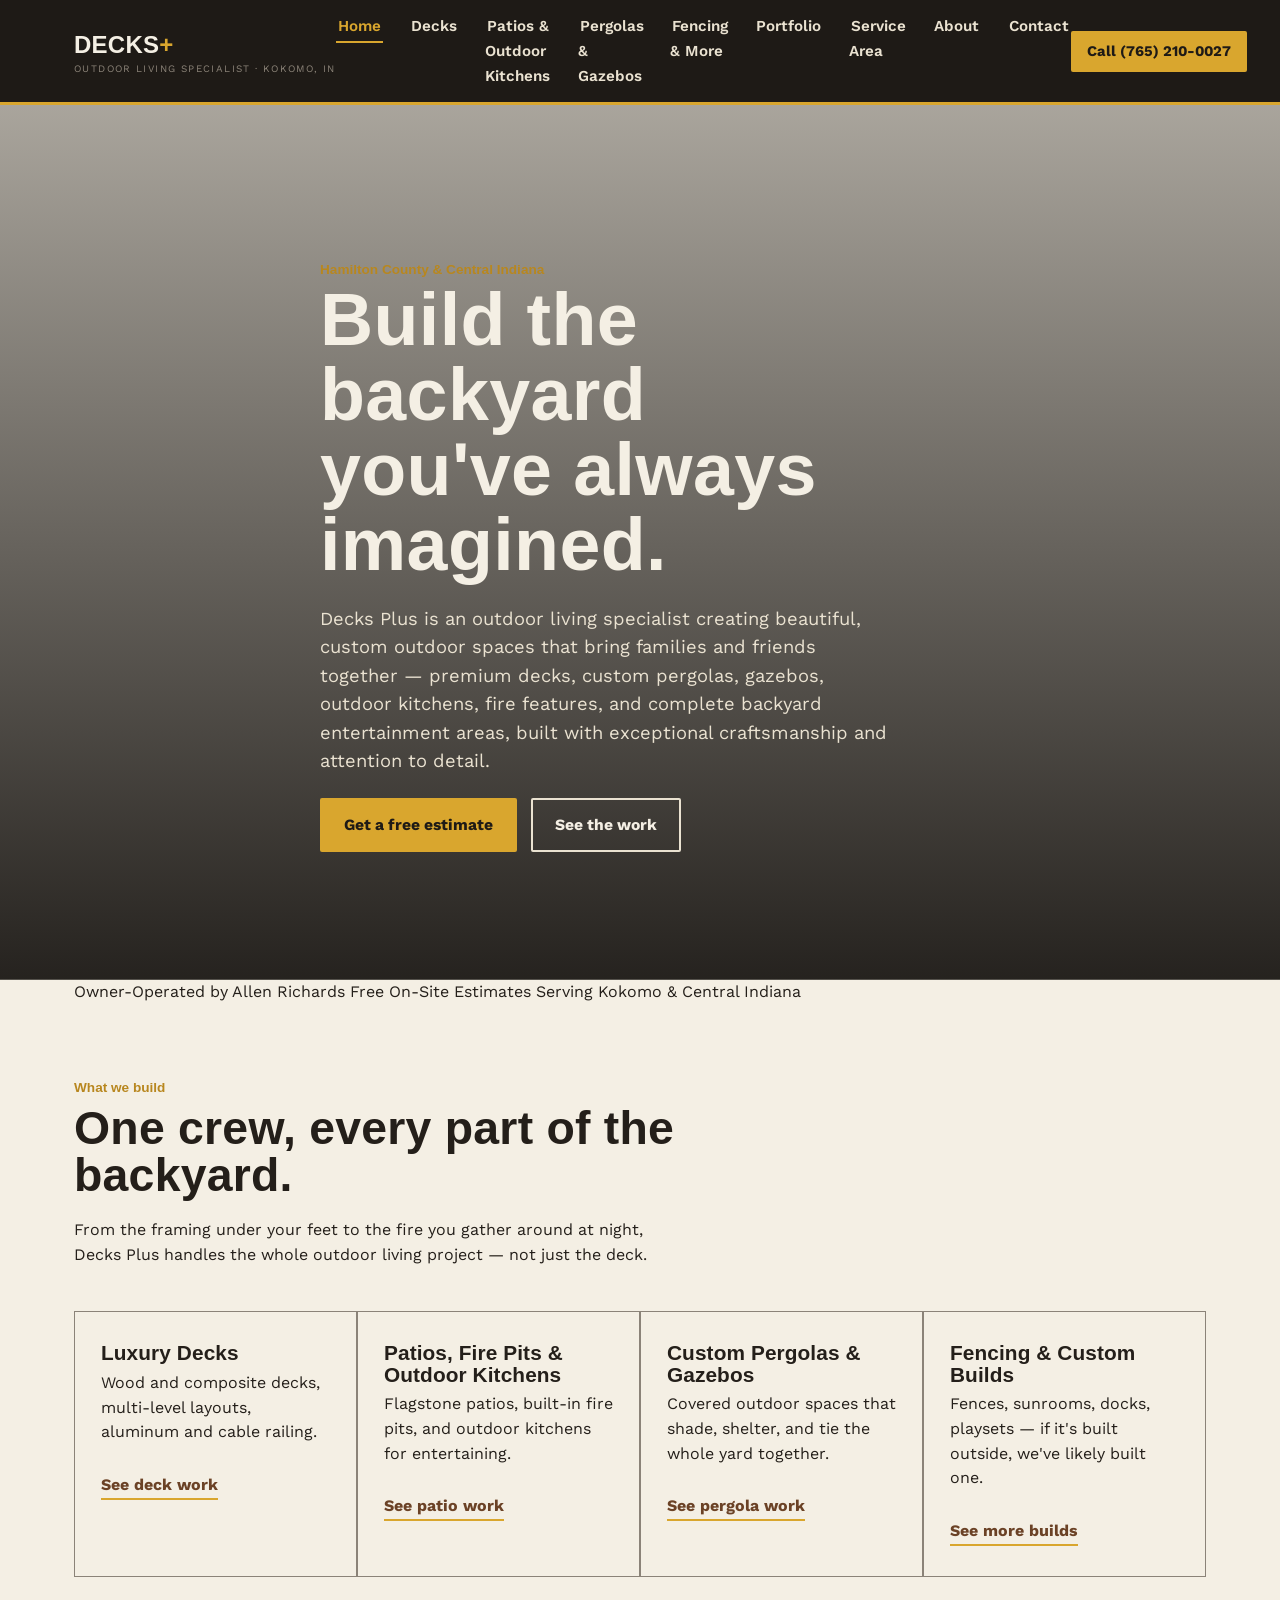
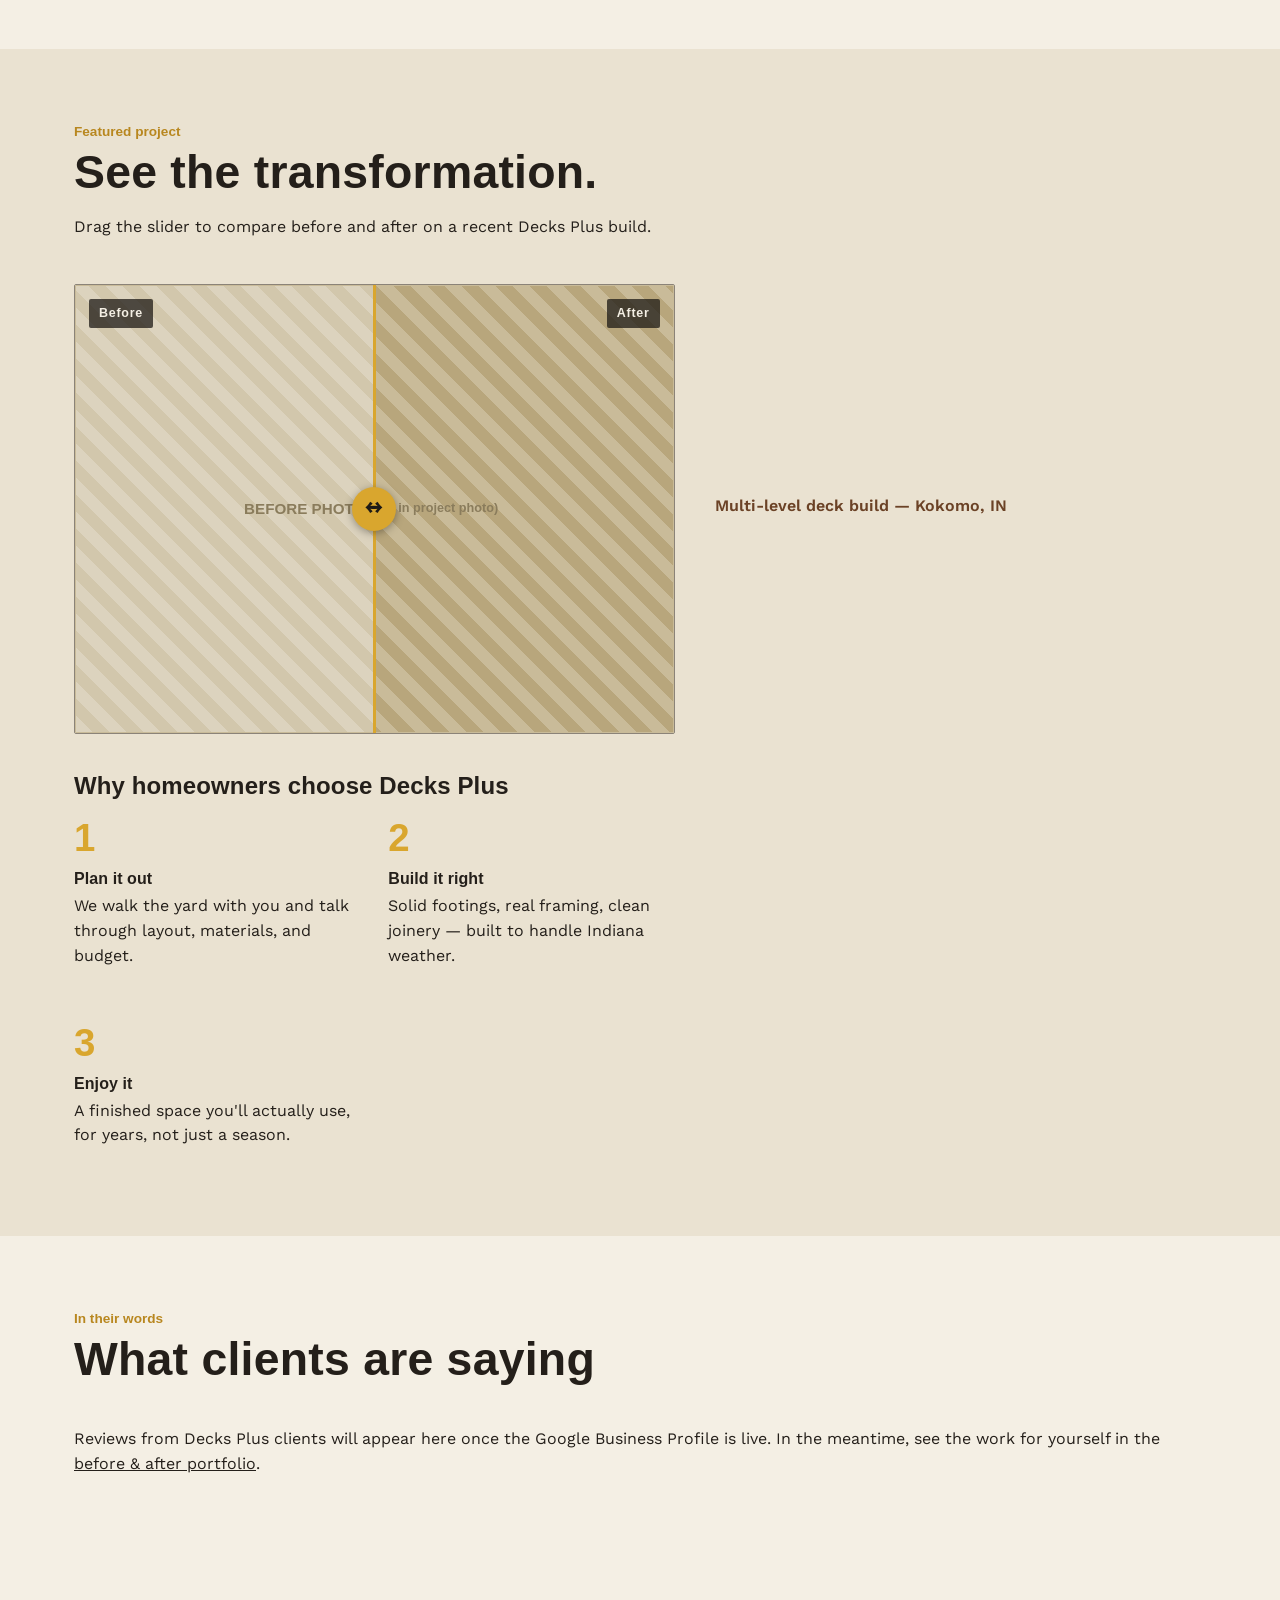
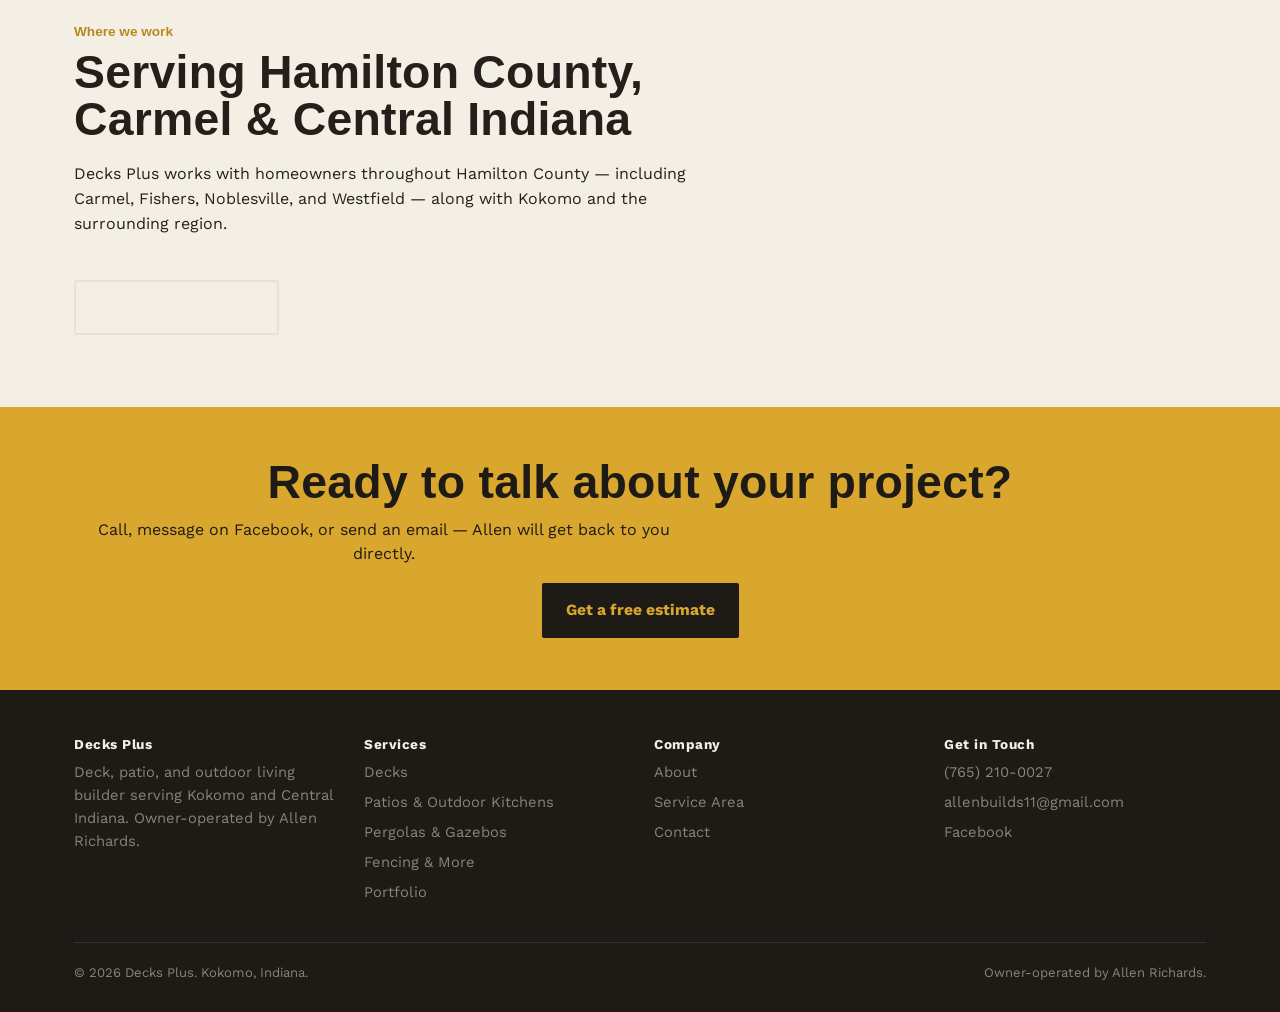
==== commit e65b3b62: "Add files via upload" ====
--- a/index.html
+++ b/index.html
@@ -3,11 +3,11 @@
 <head>
 <meta charset="UTF-8">
 <meta name="viewport" content="width=device-width, initial-scale=1.0">
-<title>Decks Plus | Deck &amp; Patio Builder in Kokomo, Indiana</title>
-<meta name="description" content="Decks Plus builds custom decks, patios, fire pits, pergolas, and outdoor living spaces in Kokomo and Central Indiana. Owner-operated by Allen Richards. Free estimates.">
+<title>Decks Plus | Luxury Deck &amp; Outdoor Living Builder | Hamilton County, IN</title>
+<meta name="description" content="Decks Plus is an outdoor living specialist building custom decks, pergolas, outdoor kitchens, and fire features in Hamilton County, Carmel, and Central Indiana. Free estimates.">
 <link rel="canonical" href="https://decksplus.example.com/">
-<meta property="og:title" content="Decks Plus | Deck &amp; Patio Builder in Kokomo, Indiana">
-<meta property="og:description" content="Decks Plus builds custom decks, patios, fire pits, pergolas, and outdoor living spaces in Kokomo and Central Indiana. Owner-operated by Allen Richards. Free estimates.">
+<meta property="og:title" content="Decks Plus | Luxury Deck &amp; Outdoor Living Builder | Hamilton County, IN">
+<meta property="og:description" content="Decks Plus is an outdoor living specialist building custom decks, pergolas, outdoor kitchens, and fire features in Hamilton County, Carmel, and Central Indiana. Free estimates.">
 <meta property="og:type" content="website">
 <meta property="og:url" content="https://decksplus.example.com/">
 <meta name="theme-color" content="#1E1A16">
@@ -20,17 +20,18 @@
   "@context": "https://schema.org",
   "@type": "HomeAndConstructionBusiness",
   "name": "Decks Plus",
+  "description": "Decks Plus is an outdoor living specialist serving Hamilton County, Carmel, and Central Indiana — custom decks, pergolas, outdoor kitchens, and fire features.",
   "image": "https://decksplus.example.com/images/hero-deck.jpg",
   "telephone": "+17652100027",
   "email": "allenbuilds11@gmail.com",
-  "priceRange": "$$",
+  "priceRange": "$$$",
   "address": {
     "@type": "PostalAddress",
     "addressLocality": "Kokomo",
     "addressRegion": "IN",
     "addressCountry": "US"
   },
-  "areaServed": ["Howard County IN", "Miami County IN", "White County IN", "Hamilton County IN", "Central Indiana"],
+  "areaServed": ["Hamilton County IN", "Carmel IN", "Fishers IN", "Noblesville IN", "Westfield IN", "Howard County IN", "Miami County IN", "White County IN", "Central Indiana"],
   "founder": {"@type": "Person", "name": "Allen Richards"},
   "url": "https://decksplus.example.com/",
   "sameAs": ["https://www.facebook.com/decksplus67"]
@@ -41,15 +42,15 @@
 <header class="site-header">
   <div class="wrap">
     <a href="./" class="logo">DECKS<span class="plus">+</span>
-      <small>BUILDER &middot; ALLEN RICHARDS</small>
+      <small>OUTDOOR LIVING SPECIALIST &middot; KOKOMO, IN</small>
     </a>
     <nav class="main-nav" aria-label="Primary">
       <ul>
         <li><a href="./" aria-current="page">Home</a></li>
         <li><a href="decks/">Decks</a></li>
-        <li><a href="patios-fire-pits/">Patios & Fire Pits</a></li>
-        <li><a href="pergolas-gazebos/">Pergolas & Gazebos</a></li>
-        <li><a href="fencing-outdoor-structures/">Fencing & More</a></li>
+        <li><a href="patios-fire-pits/">Patios &amp; Outdoor Kitchens</a></li>
+        <li><a href="pergolas-gazebos/">Pergolas &amp; Gazebos</a></li>
+        <li><a href="fencing-outdoor-structures/">Fencing &amp; More</a></li>
         <li><a href="portfolio/">Portfolio</a></li>
         <li><a href="service-areas/">Service Area</a></li>
         <li><a href="about/">About</a></li>
@@ -65,9 +66,9 @@
 
 <section class="hero" style="--hero-img:url('images/hero-deck.jpg');">
   <div class="wrap hero-inner">
-    <span class="eyebrow">Kokomo &amp; Central Indiana</span>
-    <h1>Outdoor living,<br>built to last.</h1>
-    <p class="lede">Decks, patios, fire pits, pergolas, and custom outdoor structures — built by Allen Richards and the Decks Plus crew.</p>
+    <span class="eyebrow">Hamilton County &amp; Central Indiana</span>
+    <h1>Build the backyard<br>you've always imagined.</h1>
+    <p class="lede">Decks Plus is an outdoor living specialist creating beautiful, custom outdoor spaces that bring families and friends together — premium decks, custom pergolas, gazebos, outdoor kitchens, fire features, and complete backyard entertainment areas, built with exceptional craftsmanship and attention to detail.</p>
     <div class="hero-ctas">
       <a class="btn btn-primary" href="contact/">Get a free estimate</a>
       <a class="btn btn-outline" href="portfolio/">See the work</a>
@@ -87,21 +88,21 @@
     <div class="section-head">
       <p class="eyebrow">What we build</p>
       <h2>One crew, every part of the backyard.</h2>
-      <p>From the framing under your feet to the fire you gather around at night, Decks Plus handles the whole outdoor project — not just the deck.</p>
+      <p>From the framing under your feet to the fire you gather around at night, Decks Plus handles the whole outdoor living project — not just the deck.</p>
     </div>
     <div class="services-grid">
       <div class="service-card">
-        <h3>Decks</h3>
+        <h3>Luxury Decks</h3>
         <p>Wood and composite decks, multi-level layouts, aluminum and cable railing.</p>
         <a class="more" href="decks/">See deck work</a>
       </div>
       <div class="service-card">
-        <h3>Patios &amp; Fire Pits</h3>
+        <h3>Patios, Fire Pits &amp; Outdoor Kitchens</h3>
         <p>Flagstone patios, built-in fire pits, and outdoor kitchens for entertaining.</p>
         <a class="more" href="patios-fire-pits/">See patio work</a>
       </div>
       <div class="service-card">
-        <h3>Pergolas &amp; Gazebos</h3>
+        <h3>Custom Pergolas &amp; Gazebos</h3>
         <p>Covered outdoor spaces that shade, shelter, and tie the whole yard together.</p>
         <a class="more" href="pergolas-gazebos/">See pergola work</a>
       </div>
@@ -133,7 +134,7 @@
       </div>
       <p class="ba-caption">Multi-level deck build — Kokomo, IN</p>
       <div>
-        <h3 style="font-size:1.5rem;">Why homeowners call Decks Plus</h3>
+        <h3 style="font-size:1.5rem;">Why homeowners choose Decks Plus</h3>
         <div class="steps">
           <div class="step"><span class="num">1</span><h4>Plan it out</h4><p>We walk the yard with you and talk through layout, materials, and budget.</p></div>
           <div class="step"><span class="num">2</span><h4>Build it right</h4><p>Solid footings, real framing, clean joinery — built to handle Indiana weather.</p></div>
@@ -161,8 +162,8 @@
   <div class="wrap">
     <div class="section-head">
       <p class="eyebrow">Where we work</p>
-      <h2>Serving Kokomo and Central Indiana</h2>
-      <p>Based in Kokomo, building across Howard, Miami, White, and Hamilton counties and the surrounding area.</p>
+      <h2>Serving Hamilton County, Carmel &amp; Central Indiana</h2>
+      <p>Decks Plus works with homeowners throughout Hamilton County — including Carmel, Fishers, Noblesville, and Westfield — along with Kokomo and the surrounding region.</p>
     </div>
     <a class="btn btn-outline" href="service-areas/">See full service area</a>
   </div>
@@ -187,9 +188,9 @@
         <h4>Services</h4>
         <ul>
         <li><a href="decks/">Decks</a></li>
-        <li><a href="patios-fire-pits/">Patios & Fire Pits</a></li>
-        <li><a href="pergolas-gazebos/">Pergolas & Gazebos</a></li>
-        <li><a href="fencing-outdoor-structures/">Fencing & More</a></li>
+        <li><a href="patios-fire-pits/">Patios &amp; Outdoor Kitchens</a></li>
+        <li><a href="pergolas-gazebos/">Pergolas &amp; Gazebos</a></li>
+        <li><a href="fencing-outdoor-structures/">Fencing &amp; More</a></li>
         <li><a href="portfolio/">Portfolio</a></li>
         </ul>
       </div>
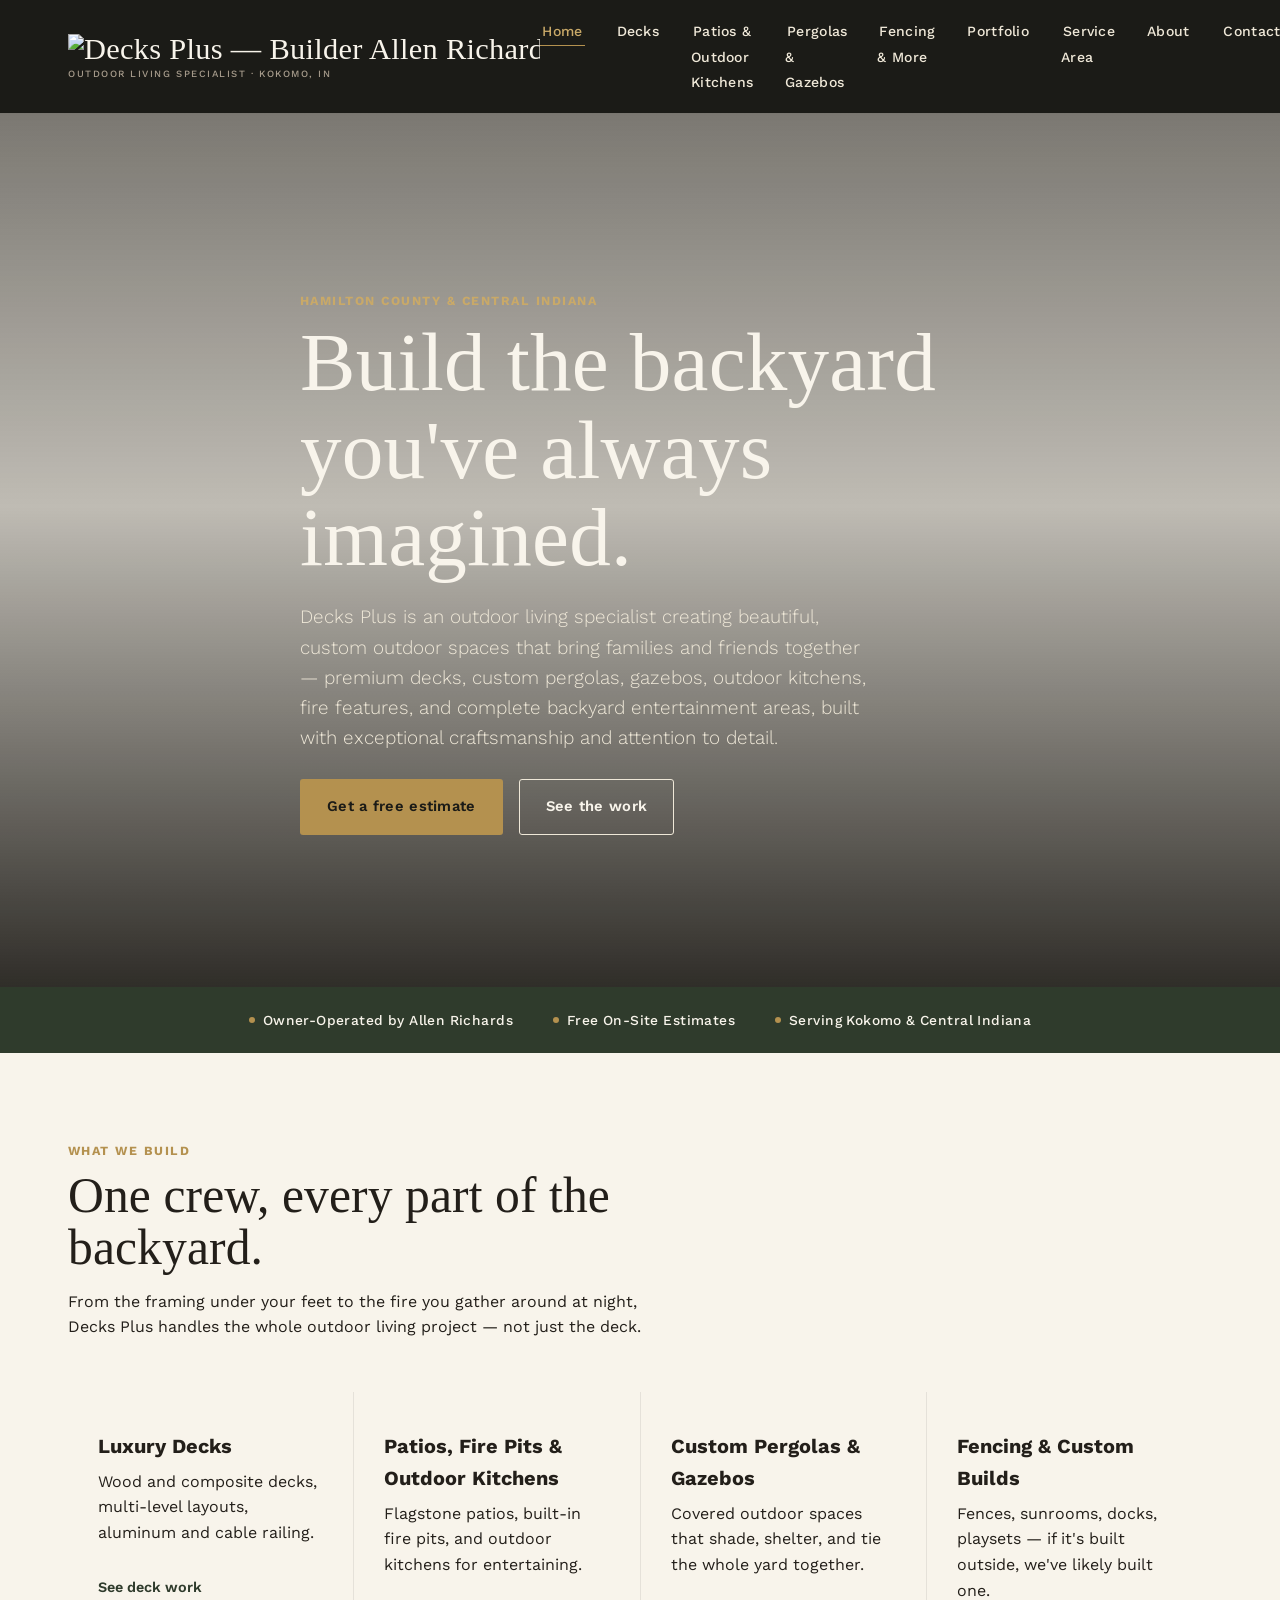
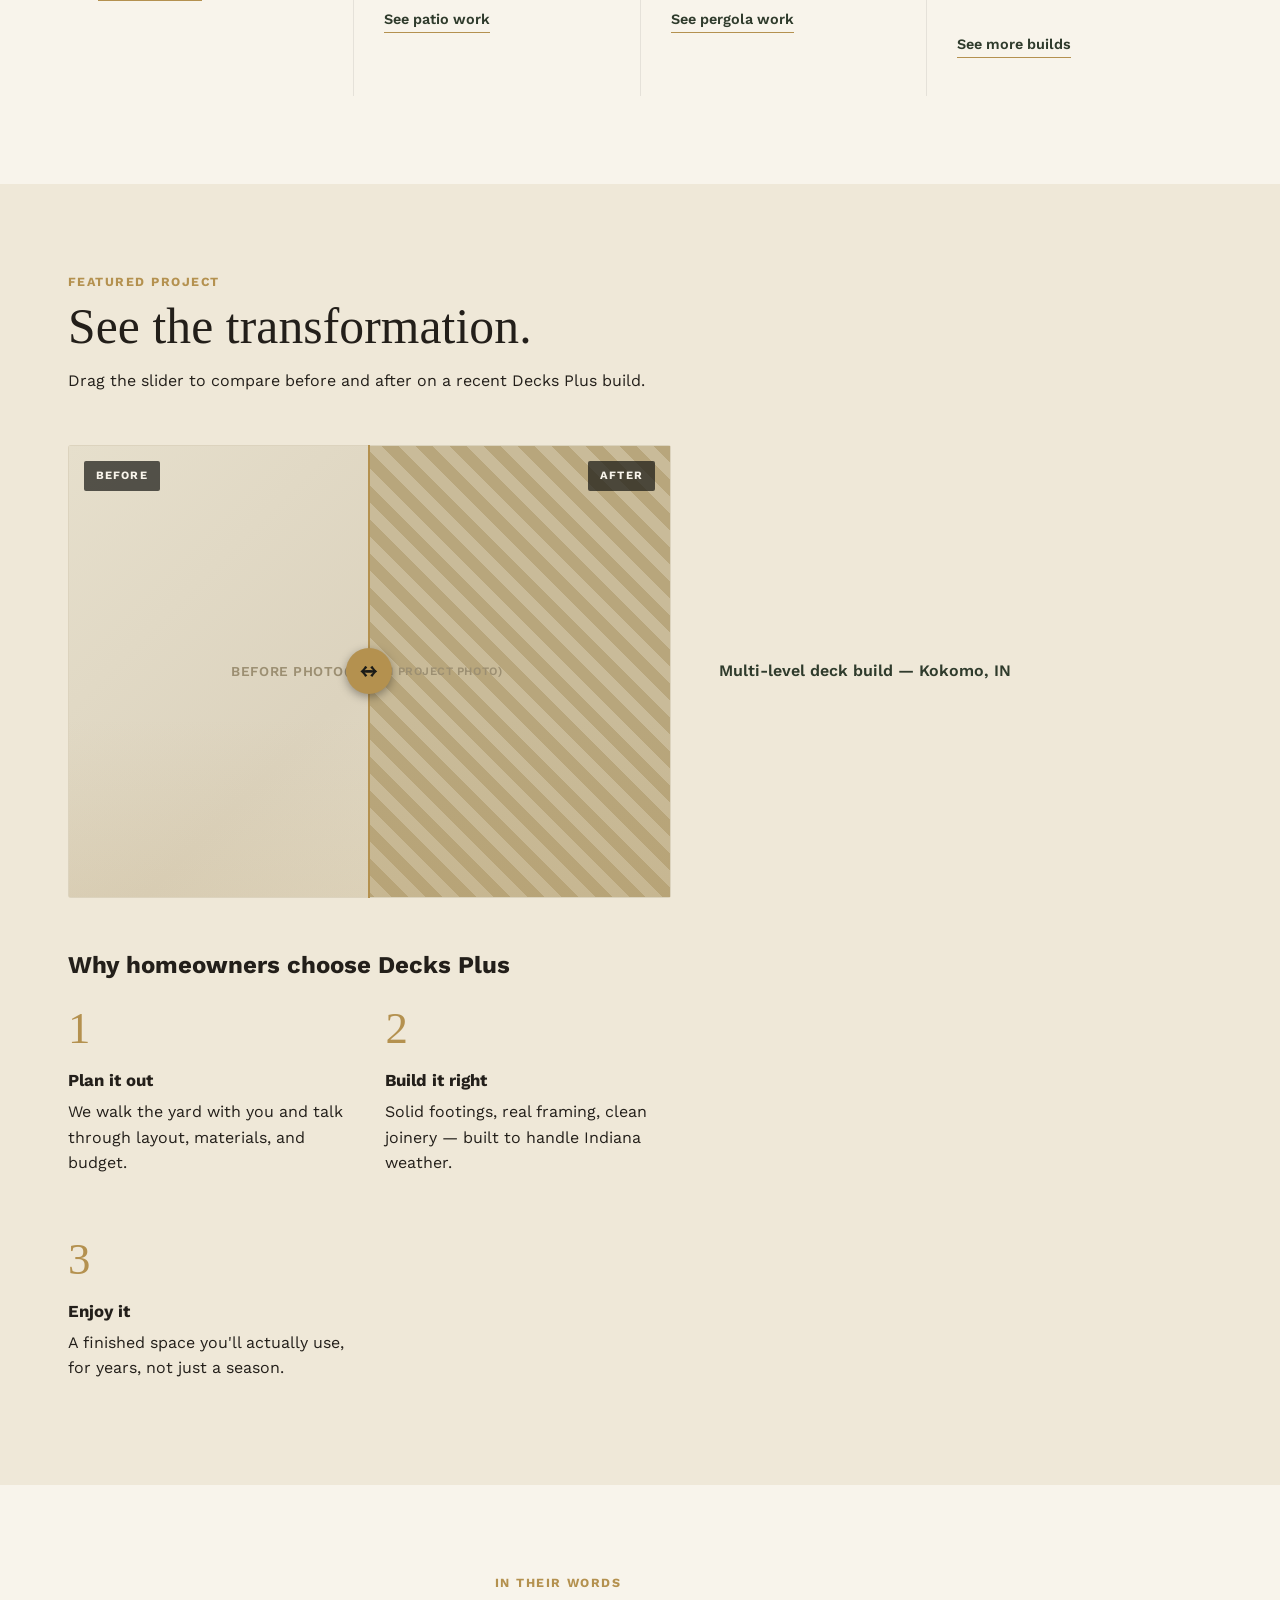
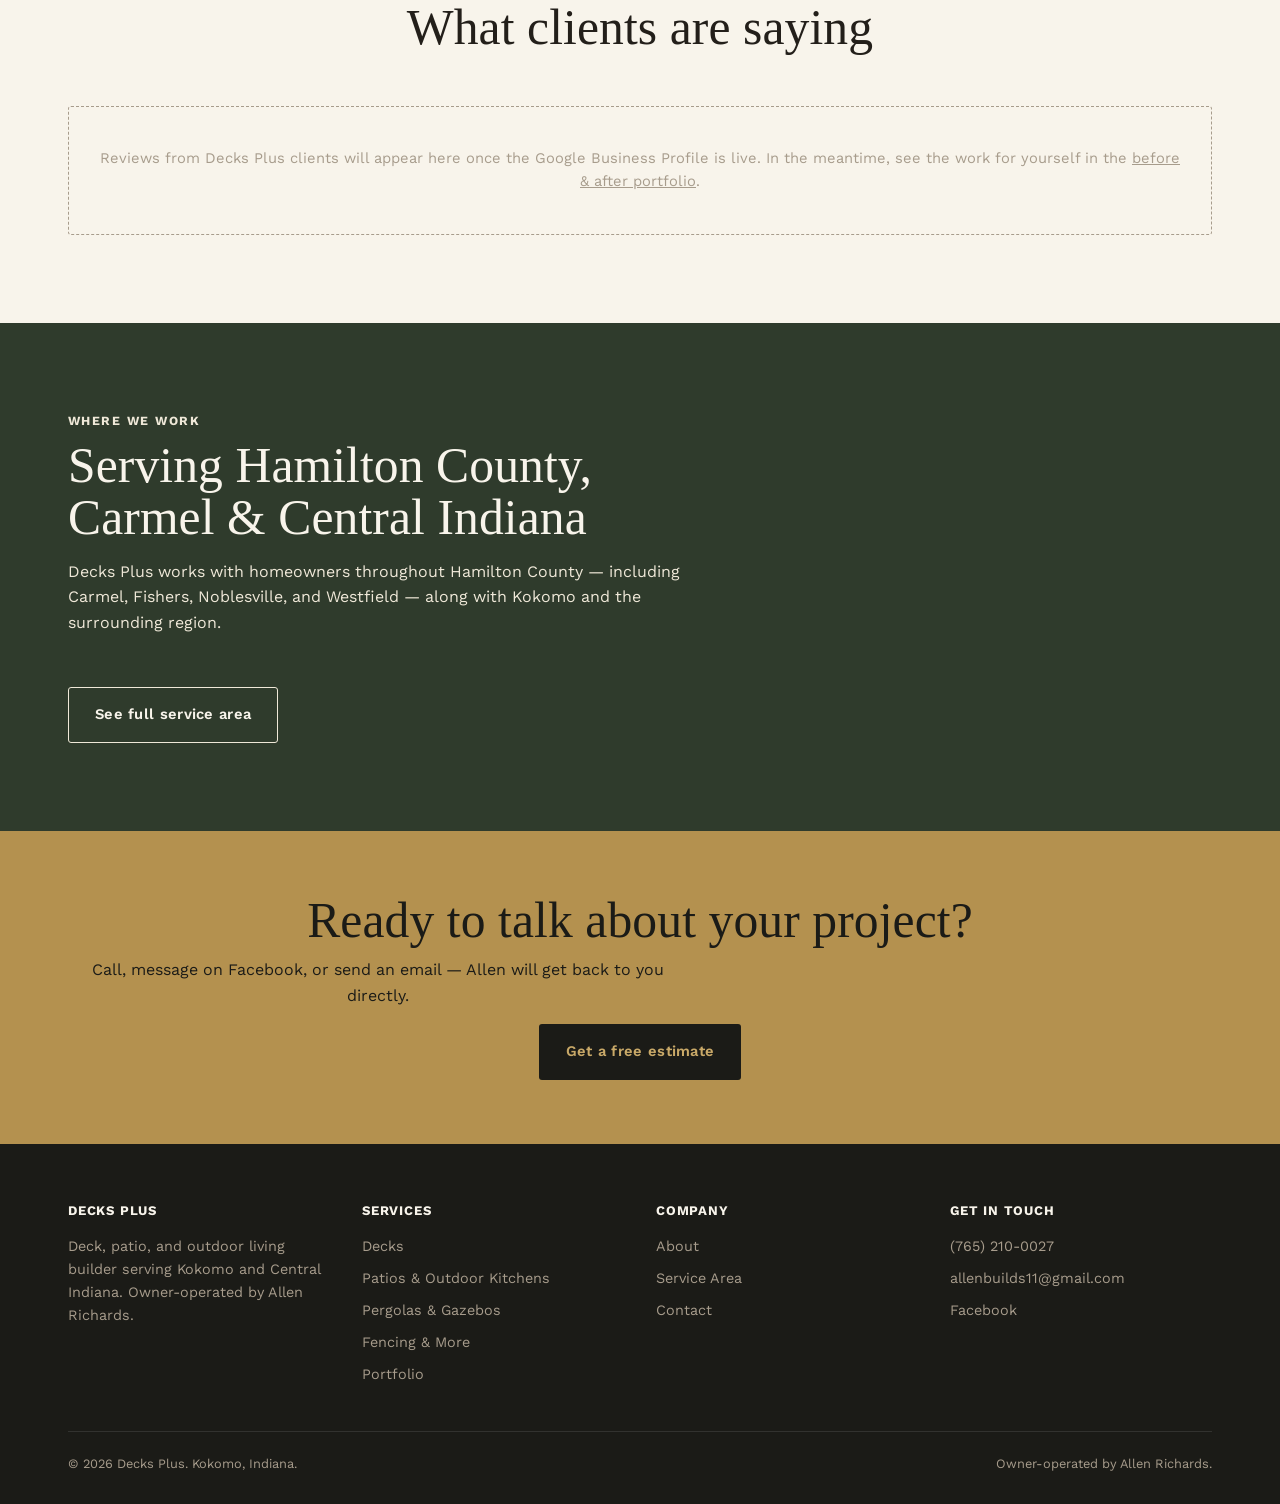
==== commit 97dc21fc: "Add files via upload" ====
--- a/index.html
+++ b/index.html
@@ -11,6 +11,9 @@
 <meta property="og:type" content="website">
 <meta property="og:url" content="https://decksplus.example.com/">
 <meta name="theme-color" content="#1E1A16">
+<link rel="icon" type="image/png" sizes="32x32" href="images/favicon-32.png">
+<link rel="icon" type="image/png" sizes="16x16" href="images/favicon-16.png">
+<link rel="apple-touch-icon" sizes="180x180" href="images/favicon-180.png">
 <link rel="preconnect" href="https://fonts.googleapis.com">
 <link rel="preconnect" href="https://fonts.gstatic.com" crossorigin>
 <link href="https://fonts.googleapis.com/css2?family=Instrument+Serif:ital@0;1&family=Work+Sans:wght@300;400;500;600;700&display=swap" rel="stylesheet">
@@ -41,7 +44,8 @@
 <body>
 <header class="site-header">
   <div class="wrap">
-    <a href="./" class="logo">DECKS<span class="plus">+</span>
+    <a href="./" class="logo">
+      <img src="images/logo-sign.jpg" alt="Decks Plus — Builder Allen Richards" class="logo-img">
       <small>OUTDOOR LIVING SPECIALIST &middot; KOKOMO, IN</small>
     </a>
     <nav class="main-nav" aria-label="Primary">
@@ -58,7 +62,7 @@
       </ul>
     </nav>
     <div class="header-call">
-      <a class="btn-call" href="tel:+17652100027">Call (765) 210-0027</a>
+      <a class="btn-call" href="tel:+17652100027"><span class="call-word">Call </span>(765) 210-0027</a>
       <button class="nav-toggle" aria-label="Toggle menu" aria-expanded="false">&#9776;</button>
     </div>
   </div>
--- a/css/styles.css
+++ b/css/styles.css
@@ -1,24 +1,25 @@
 /* ========================================================
    Decks Plus — design tokens
-   Palette pulled from the company's own black/gold signage
+   Premium outdoor-living palette: deep forest, warm ivory,
+   brass accent (a muted nod to the company's black/gold logo)
    ======================================================== */
 :root{
-  --charcoal:#1E1A16;
-  --charcoal-2:#2A2420;
-  --gold:#D9A62E;
-  --gold-dim:#B8871F;
-  --timber:#6B4226;
-  --timber-light:#8C5A34;
-  --stone:#8B8378;
-  --cream:#F4EFE4;
-  --cream-2:#EAE2D1;
-  --ink:#241F1A;
-
-  --font-display:'Big Shoulders Display', sans-serif;
+  --charcoal:#1B1B17;
+  --charcoal-2:#25241E;
+  --forest:#2F3B2C;
+  --forest-light:#3E4C3A;
+  --brass:#B4914F;
+  --brass-light:#C9A968;
+  --stone:#A79C8C;
+  --cream:#F8F4EB;
+  --cream-2:#EFE8D8;
+  --ink:#231F1A;
+
+  --font-display:'Instrument Serif', serif;
   --font-body:'Work Sans', sans-serif;
 
-  --max-w:1180px;
-  --radius:2px;
+  --max-w:1200px;
+  --radius:3px;
 }
 
 *{box-sizing:border-box;}
@@ -28,41 +29,53 @@
   font-family:var(--font-body);
   color:var(--ink);
   background:var(--cream);
-  line-height:1.55;
+  line-height:1.6;
   -webkit-font-smoothing:antialiased;
 }
 img{max-width:100%;display:block;}
 a{color:inherit;text-decoration:none;}
-h1,h2,h3,h4{
+h1,h2{
   font-family:var(--font-display);
-  font-weight:800;
-  line-height:1.02;
+  font-weight:400;
+  line-height:1.05;
+  margin:0 0 .3em;
+  letter-spacing:.002em;
+}
+h1{font-size:clamp(2.8rem,7.5vw,5.2rem);}
+h2{font-size:clamp(2rem,4.6vw,3.1rem);}
+h3{
+  font-family:var(--font-body);
+  font-weight:700;
+  font-size:1.25rem;
   margin:0 0 .4em;
-  letter-spacing:.005em;
-}
-h1{font-size:clamp(2.6rem,7vw,4.6rem);}
-h2{font-size:clamp(1.9rem,4.4vw,2.9rem);}
-h3{font-size:1.3rem;font-weight:700;}
+}
+h4{font-family:var(--font-body);font-weight:700;font-size:1.05rem;margin:0 0 .3em;}
 p{margin:0 0 1em;max-width:62ch;}
-.wrap{max-width:var(--max-w);margin:0 auto;padding:0 24px;}
+.wrap{max-width:var(--max-w);margin:0 auto;padding:0 28px;}
 .eyebrow{
-  font-family:var(--font-display);
+  font-family:var(--font-body);
   font-weight:700;
-  font-size:.85rem;
-  color:var(--gold-dim);
-  margin-bottom:.5em;
-}
-
-/* plank-line divider — literal nod to deck boards, used between sections */
+  font-size:.78rem;
+  letter-spacing:.12em;
+  text-transform:uppercase;
+  color:var(--brass);
+  margin-bottom:.7em;
+  display:block;
+}
+
+/* fade-in-on-scroll utility, applied via JS */
+.fade-in{opacity:0;transform:translateY(18px);transition:opacity .7s ease, transform .7s ease;}
+.fade-in.visible{opacity:1;transform:translateY(0);}
+
+/* plank-line divider — thin, literal nod to deck boards */
 .plank-divider{
-  height:14px;
+  height:10px;
   background:repeating-linear-gradient(
     90deg,
-    var(--timber) 0 118px,
-    var(--timber-light) 118px 122px
+    var(--forest) 0 130px,
+    var(--brass) 130px 133px
   );
-  border-top:1px solid rgba(0,0,0,.15);
-  border-bottom:1px solid rgba(0,0,0,.15);
+  opacity:.85;
 }
 
 /* ---------- header / nav ---------- */
@@ -72,68 +85,70 @@
   position:sticky;
   top:0;
   z-index:50;
-  border-bottom:3px solid var(--gold);
 }
 .site-header .wrap{
   display:flex;
   align-items:center;
   justify-content:space-between;
-  padding-top:14px;
-  padding-bottom:14px;
+  padding-top:18px;
+  padding-bottom:18px;
 }
 .logo{
   font-family:var(--font-display);
-  font-weight:800;
-  font-size:1.5rem;
+  font-size:1.9rem;
   color:var(--cream);
   letter-spacing:.01em;
   white-space:nowrap;
-}
-.logo .plus{color:var(--gold);}
+  line-height:1;
+}
+.logo .plus{color:var(--brass);}
 .logo small{
   display:block;
   font-family:var(--font-body);
-  font-weight:400;
-  font-size:.62rem;
-  letter-spacing:.14em;
+  font-weight:500;
+  font-size:.6rem;
+  letter-spacing:.16em;
+  text-transform:uppercase;
   color:var(--stone);
-  margin-top:-2px;
+  margin-top:4px;
 }
 nav.main-nav ul{
   list-style:none;
   display:flex;
-  gap:26px;
+  gap:30px;
   margin:0;
   padding:0;
 }
 nav.main-nav a{
-  font-size:.95rem;
-  font-weight:600;
+  font-size:.88rem;
+  font-weight:500;
+  letter-spacing:.02em;
   color:var(--cream-2);
   padding:6px 2px;
-  border-bottom:2px solid transparent;
+  border-bottom:1px solid transparent;
   transition:border-color .15s ease, color .15s ease;
 }
 nav.main-nav a:hover,
 nav.main-nav a[aria-current="page"]{
-  color:var(--gold);
-  border-bottom-color:var(--gold);
+  color:var(--brass-light);
+  border-bottom-color:var(--brass);
 }
 .header-call{
   display:flex;
   align-items:center;
-  gap:16px;
+  gap:18px;
 }
 .btn-call{
-  background:var(--gold);
-  color:var(--charcoal);
-  font-weight:700;
-  padding:9px 16px;
+  border:1px solid var(--brass);
+  color:var(--brass-light);
+  font-weight:600;
+  padding:9px 18px;
   border-radius:var(--radius);
-  font-size:.92rem;
+  font-size:.86rem;
   white-space:nowrap;
-}
-.btn-call:hover{background:var(--cream);}
+  transition:background .15s ease, color .15s ease;
+}
+.btn-call:hover{background:var(--brass);color:var(--charcoal);}
 .nav-toggle{
   display:none;
   background:none;
@@ -143,19 +158,19 @@
   font-size:1.1rem;
   border-radius:var(--radius);
 }
-@media(max-width:840px){
+@media(max-width:900px){
   nav.main-nav{
     display:none;
     position:absolute;
     top:100%;left:0;right:0;
     background:var(--charcoal-2);
     border-top:1px solid rgba(255,255,255,.1);
-    padding:8px 24px 18px;
+    padding:8px 28px 20px;
   }
   nav.main-nav.open{display:block;}
   nav.main-nav ul{flex-direction:column;gap:2px;}
   nav.main-nav li{border-bottom:1px solid rgba(255,255,255,.08);}
-  nav.main-nav a{display:block;padding:12px 2px;}
+  nav.main-nav a{display:block;padding:13px 2px;}
   .nav-toggle{display:block;}
   .site-header{position:relative;}
 }
@@ -163,108 +178,166 @@
 /* ---------- hero ---------- */
 .hero{
   position:relative;
-  min-height:78vh;
+  min-height:86vh;
   display:flex;
   align-items:flex-end;
   color:var(--cream);
-  background:linear-gradient(180deg, rgba(30,26,22,.35), rgba(20,17,14,.92)),
-             var(--hero-img, linear-gradient(135deg,#2A2420,#463424));
+  background:linear-gradient(0deg, rgba(20,18,14,.88) 0%, rgba(20,18,14,.25) 55%, rgba(20,18,14,.55) 100%),
+             var(--hero-img, linear-gradient(135deg,#25241E,#3E4C3A));
   background-size:cover;
   background-position:center;
 }
-.hero-inner{padding:80px 0 56px;max-width:640px;}
-.hero h1{margin-bottom:.3em;}
+.hero-inner{padding:90px 0 64px;max-width:680px;}
+.hero .eyebrow{color:var(--brass-light);}
+.hero h1{margin-bottom:.25em;}
 .hero p.lede{
-  font-size:1.15rem;
+  font-size:1.18rem;
   color:var(--cream-2);
   max-width:52ch;
-}
-.hero-ctas{display:flex;gap:14px;flex-wrap:wrap;margin-top:22px;}
+  font-weight:300;
+}
+.hero-ctas{display:flex;gap:16px;flex-wrap:wrap;margin-top:26px;}
 .btn{
   display:inline-block;
-  font-weight:700;
-  padding:13px 22px;
+  font-weight:600;
+  font-size:.92rem;
+  letter-spacing:.02em;
+  padding:15px 26px;
   border-radius:var(--radius);
-  font-size:.98rem;
-  border:2px solid transparent;
-}
-.btn-primary{background:var(--gold);color:var(--charcoal);}
-.btn-primary:hover{background:var(--cream);}
+  border:1px solid transparent;
+  transition:background .15s ease, color .15s ease, border-color .15s ease;
+}
+.btn-primary{background:var(--brass);color:var(--charcoal);}
+.btn-primary:hover{background:var(--brass-light);}
 .btn-outline{border-color:var(--cream-2);color:var(--cream);}
-.btn-outline:hover{border-color:var(--gold);color:var(--gold);}
+.btn-outline:hover{border-color:var(--brass);color:var(--brass-light);}
+
+/* trust strip directly under hero */
+.trust-strip{
+  background:var(--forest);
+  color:var(--cream);
+  padding:22px 0;
+}
+.trust-strip .wrap{
+  display:flex;
+  flex-wrap:wrap;
+  gap:16px 40px;
+  justify-content:center;
+  text-align:center;
+}
+.trust-strip .item{
+  font-size:.86rem;
+  font-weight:500;
+  letter-spacing:.03em;
+  display:flex;
+  align-items:center;
+  gap:8px;
+}
+.trust-strip .item::before{
+  content:"";
+  width:6px;height:6px;
+  border-radius:50%;
+  background:var(--brass);
+  display:inline-block;
+}
 
 /* page hero (non-home, shorter) */
 .page-hero{
   background:var(--charcoal);
   color:var(--cream);
-  padding:64px 0 46px;
-  border-bottom:5px solid var(--gold);
-}
-.page-hero .eyebrow{color:var(--gold);}
-.page-hero p.lede{color:var(--cream-2);font-size:1.08rem;max-width:56ch;}
+  padding:76px 0 54px;
+}
+.page-hero .eyebrow{color:var(--brass-light);}
+.page-hero p.lede{color:var(--cream-2);font-size:1.1rem;max-width:58ch;font-weight:300;}
 
 /* ---------- sections ---------- */
-section{padding:72px 0;}
+section{padding:88px 0;}
 .section-cream{background:var(--cream);}
 .section-2{background:var(--cream-2);}
 .section-dark{background:var(--charcoal);color:var(--cream);}
 .section-dark p{color:var(--cream-2);}
 .section-dark h2{color:var(--cream);}
-
-.section-head{max-width:640px;margin-bottom:44px;}
+.section-forest{background:var(--forest);color:var(--cream);}
+.section-forest p{color:var(--cream-2);}
+.section-forest h2{color:var(--cream);}
+
+.section-head{max-width:660px;margin-bottom:52px;}
+.section-head.center{margin-left:auto;margin-right:auto;text-align:center;}
 
 /* services grid */
 .services-grid{
   display:grid;
-  grid-template-columns:repeat(auto-fit,minmax(230px,1fr));
-  gap:2px;
-  background:var(--stone);
-  border:1px solid var(--stone);
+  grid-template-columns:repeat(auto-fit,minmax(250px,1fr));
+  gap:1px;
+  background:rgba(0,0,0,.08);
 }
 .service-card{
   background:var(--cream);
-  padding:30px 26px;
-  transition:background .15s ease;
+  padding:38px 30px;
+  transition:background .2s ease;
 }
 .service-card:hover{background:var(--cream-2);}
 .service-card h3{margin-bottom:.35em;}
 .service-card a.more{
   display:inline-block;
-  margin-top:12px;
-  font-weight:700;
-  color:var(--timber);
-  border-bottom:2px solid var(--gold);
-}
-
-/* image placeholder blocks — swap for real photos */
+  margin-top:14px;
+  font-weight:600;
+  font-size:.9rem;
+  color:var(--forest);
+  border-bottom:1px solid var(--brass);
+  padding-bottom:1px;
+}
+
+/* image placeholder blocks — swap for real photos.
+   softer, editorial-feeling placeholder (not hazard-stripe) */
 .img-slot{
   width:100%;
   aspect-ratio:4/3;
-  background:repeating-linear-gradient(45deg,#DCD3BE,#DCD3BE 12px,#D2C7AC 12px,#D2C7AC 24px);
+  background:linear-gradient(135deg,#E6DFCC 0%,#DCD3BE 50%,#E6DFCC 100%);
   display:flex;
   align-items:center;
   justify-content:center;
-  color:#8A7C5C;
-  font-family:var(--font-display);
-  font-weight:700;
-  font-size:.95rem;
+  color:#9C8F72;
+  font-family:var(--font-body);
+  font-weight:600;
+  font-size:.85rem;
+  letter-spacing:.04em;
+  text-transform:uppercase;
   text-align:center;
   padding:12px;
-  border:1px solid #C9BB99;
+  border:1px solid #DCD3BE;
+  position:relative;
+  overflow:hidden;
+}
+.img-slot::after{
+  content:"";
+  position:absolute;inset:0;
+  background:linear-gradient(180deg, rgba(180,145,79,0) 60%, rgba(180,145,79,.10) 100%);
 }
 .img-slot.wide{aspect-ratio:16/9;}
 .img-slot.square{aspect-ratio:1/1;}
 
+/* warm photo-grade overlay — ties varied real project photos
+   into one cohesive brand look once swapped in. Apply this class
+   to the <img> or its wrapper alongside the real photo. */
+.photo-grade{position:relative;overflow:hidden;}
+.photo-grade::after{
+  content:"";
+  position:absolute;inset:0;
+  background:linear-gradient(180deg, rgba(47,59,44,0) 55%, rgba(27,27,23,.35) 100%);
+  pointer-events:none;
+}
+
 /* gallery grid */
 .gallery-grid{
   display:grid;
-  grid-template-columns:repeat(auto-fit,minmax(260px,1fr));
-  gap:20px;
+  grid-template-columns:repeat(auto-fit,minmax(280px,1fr));
+  gap:28px;
 }
 .gallery-item figcaption{
-  margin-top:10px;
+  margin-top:12px;
   font-size:.92rem;
-  color:var(--timber);
+  color:var(--forest);
   font-weight:600;
 }
 
@@ -275,7 +348,6 @@
   aspect-ratio:4/3;
   overflow:hidden;
   border-radius:var(--radius);
-  border:1px solid var(--stone);
   touch-action:pan-y;
   user-select:none;
 }
@@ -289,18 +361,19 @@
 .ba-slider .ba-img.after{clip-path:inset(0 0 0 50%);}
 .ba-slider .ba-label{
   position:absolute;
-  top:14px;
-  font-family:var(--font-display);
+  top:16px;
+  font-family:var(--font-body);
   font-weight:700;
-  font-size:.78rem;
-  letter-spacing:.06em;
-  background:rgba(30,26,22,.75);
-  color:var(--cream);
-  padding:5px 10px;
+  font-size:.7rem;
+  letter-spacing:.1em;
+  text-transform:uppercase;
+  background:rgba(27,27,23,.72);
+  color:var(--cream);
+  padding:6px 12px;
   border-radius:2px;
 }
-.ba-slider .ba-label.before{left:14px;}
-.ba-slider .ba-label.after{right:14px;}
+.ba-slider .ba-label.before{left:16px;}
+.ba-slider .ba-label.after{right:16px;}
 .ba-handle{
   position:absolute;
   top:0;
@@ -313,20 +386,20 @@
   content:"";
   position:absolute;
   top:0;bottom:0;left:-1px;
-  width:3px;
-  background:var(--gold);
+  width:2px;
+  background:var(--brass);
 }
 .ba-handle-grip{
   position:absolute;
   top:50%;left:50%;
   transform:translate(-50%,-50%);
-  width:44px;height:44px;
-  background:var(--gold);
+  width:46px;height:46px;
+  background:var(--brass);
   border-radius:50%;
   display:flex;align-items:center;justify-content:center;
   color:var(--charcoal);
-  font-weight:800;
-  box-shadow:0 2px 8px rgba(0,0,0,.35);
+  font-weight:700;
+  box-shadow:0 3px 10px rgba(0,0,0,.35);
 }
 .ba-range{
   position:absolute;
@@ -338,70 +411,108 @@
   cursor:ew-resize;
 }
 .ba-caption{
-  margin-top:12px;
-  font-weight:600;
-  color:var(--timber);
+  margin-top:14px;
+  font-weight:600;
+  color:var(--forest);
 }
 .ba-featured-wrap{
   display:grid;
   grid-template-columns:1fr;
-  gap:40px;
+  gap:48px;
   align-items:center;
 }
 @media(min-width:760px){
   .ba-featured-wrap{grid-template-columns:1.1fr .9fr;}
 }
 
+/* trio / value props */
+.trio{
+  display:grid;
+  grid-template-columns:repeat(auto-fit,minmax(220px,1fr));
+  gap:36px;
+}
+.trio .item .mark{
+  font-family:var(--font-display);
+  font-size:2.6rem;
+  color:var(--brass);
+  display:block;
+  margin-bottom:.1em;
+}
+
+/* testimonials */
+.testimonial-grid{
+  display:grid;
+  grid-template-columns:repeat(auto-fit,minmax(280px,1fr));
+  gap:28px;
+}
+.testimonial-card{
+  background:var(--cream);
+  border:1px solid rgba(0,0,0,.08);
+  padding:30px;
+  border-radius:var(--radius);
+}
+.testimonial-card .stars{color:var(--brass);font-size:1rem;letter-spacing:2px;margin-bottom:12px;}
+.testimonial-card p{font-style:italic;color:var(--ink);margin-bottom:.6em;}
+.testimonial-card .who{font-weight:700;font-size:.88rem;color:var(--forest);}
+.testimonial-empty{
+  border:1px dashed var(--stone);
+  border-radius:var(--radius);
+  padding:40px 30px;
+  text-align:center;
+  color:var(--stone);
+  font-size:.92rem;
+}
+
 /* service area list */
 .area-list{
   display:grid;
-  grid-template-columns:repeat(auto-fit,minmax(180px,1fr));
-  gap:10px 24px;
+  grid-template-columns:repeat(auto-fit,minmax(190px,1fr));
+  gap:12px 28px;
   list-style:none;
   margin:0;padding:0;
 }
 .area-list li{
-  padding:10px 0;
+  padding:12px 0;
   border-bottom:1px solid rgba(0,0,0,.1);
   font-weight:600;
 }
 
 /* CTA band */
 .cta-band{
-  background:var(--gold);
+  background:var(--brass);
   color:var(--charcoal);
-  padding:52px 0;
+  padding:64px 0;
   text-align:center;
 }
-.cta-band h2{color:var(--charcoal);margin-bottom:.25em;}
-.cta-band .btn-primary{background:var(--charcoal);color:var(--gold);}
+.cta-band h2{color:var(--charcoal);margin-bottom:.2em;}
+.cta-band .btn-primary{background:var(--charcoal);color:var(--brass-light);}
 .cta-band .btn-primary:hover{background:var(--charcoal-2);}
 
 /* footer */
 footer.site-footer{
   background:var(--charcoal);
   color:var(--stone);
-  padding:48px 0 28px;
-  font-size:.92rem;
+  padding:56px 0 30px;
+  font-size:.9rem;
 }
 .footer-grid{
   display:grid;
-  grid-template-columns:repeat(auto-fit,minmax(180px,1fr));
-  gap:28px;
-  margin-bottom:32px;
-}
-.footer-grid h4{color:var(--cream);font-family:var(--font-body);font-weight:700;font-size:.85rem;letter-spacing:.04em;margin-bottom:10px;}
+  grid-template-columns:repeat(auto-fit,minmax(190px,1fr));
+  gap:32px;
+  margin-bottom:36px;
+}
+.footer-grid h4{color:var(--cream);font-size:.82rem;letter-spacing:.06em;text-transform:uppercase;margin-bottom:14px;}
 .footer-grid ul{list-style:none;margin:0;padding:0;}
-.footer-grid li{margin-bottom:7px;}
-.footer-grid a:hover{color:var(--gold);}
+.footer-grid li{margin-bottom:9px;}
+.footer-grid a:hover{color:var(--brass-light);}
 .footer-bottom{
   border-top:1px solid rgba(255,255,255,.1);
-  padding-top:20px;
+  padding-top:22px;
   display:flex;
   justify-content:space-between;
   flex-wrap:wrap;
   gap:10px;
-  font-size:.82rem;
+  font-size:.8rem;
   color:var(--stone);
 }
 
@@ -409,18 +520,17 @@
 .steps{
   display:grid;
   grid-template-columns:repeat(auto-fit,minmax(200px,1fr));
-  gap:28px;
+  gap:32px;
 }
 .step .num{
   font-family:var(--font-display);
-  font-size:2.4rem;
-  color:var(--gold);
-  font-weight:800;
+  font-size:2.8rem;
+  color:var(--brass);
   display:block;
-  margin-bottom:.1em;
+  margin-bottom:.05em;
 }
 
 @media(max-width:600px){
-  section{padding:52px 0;}
-  .hero-inner{padding:56px 0 40px;}
-}
+  section{padding:60px 0;}
+  .hero-inner{padding:64px 0 44px;}
+}
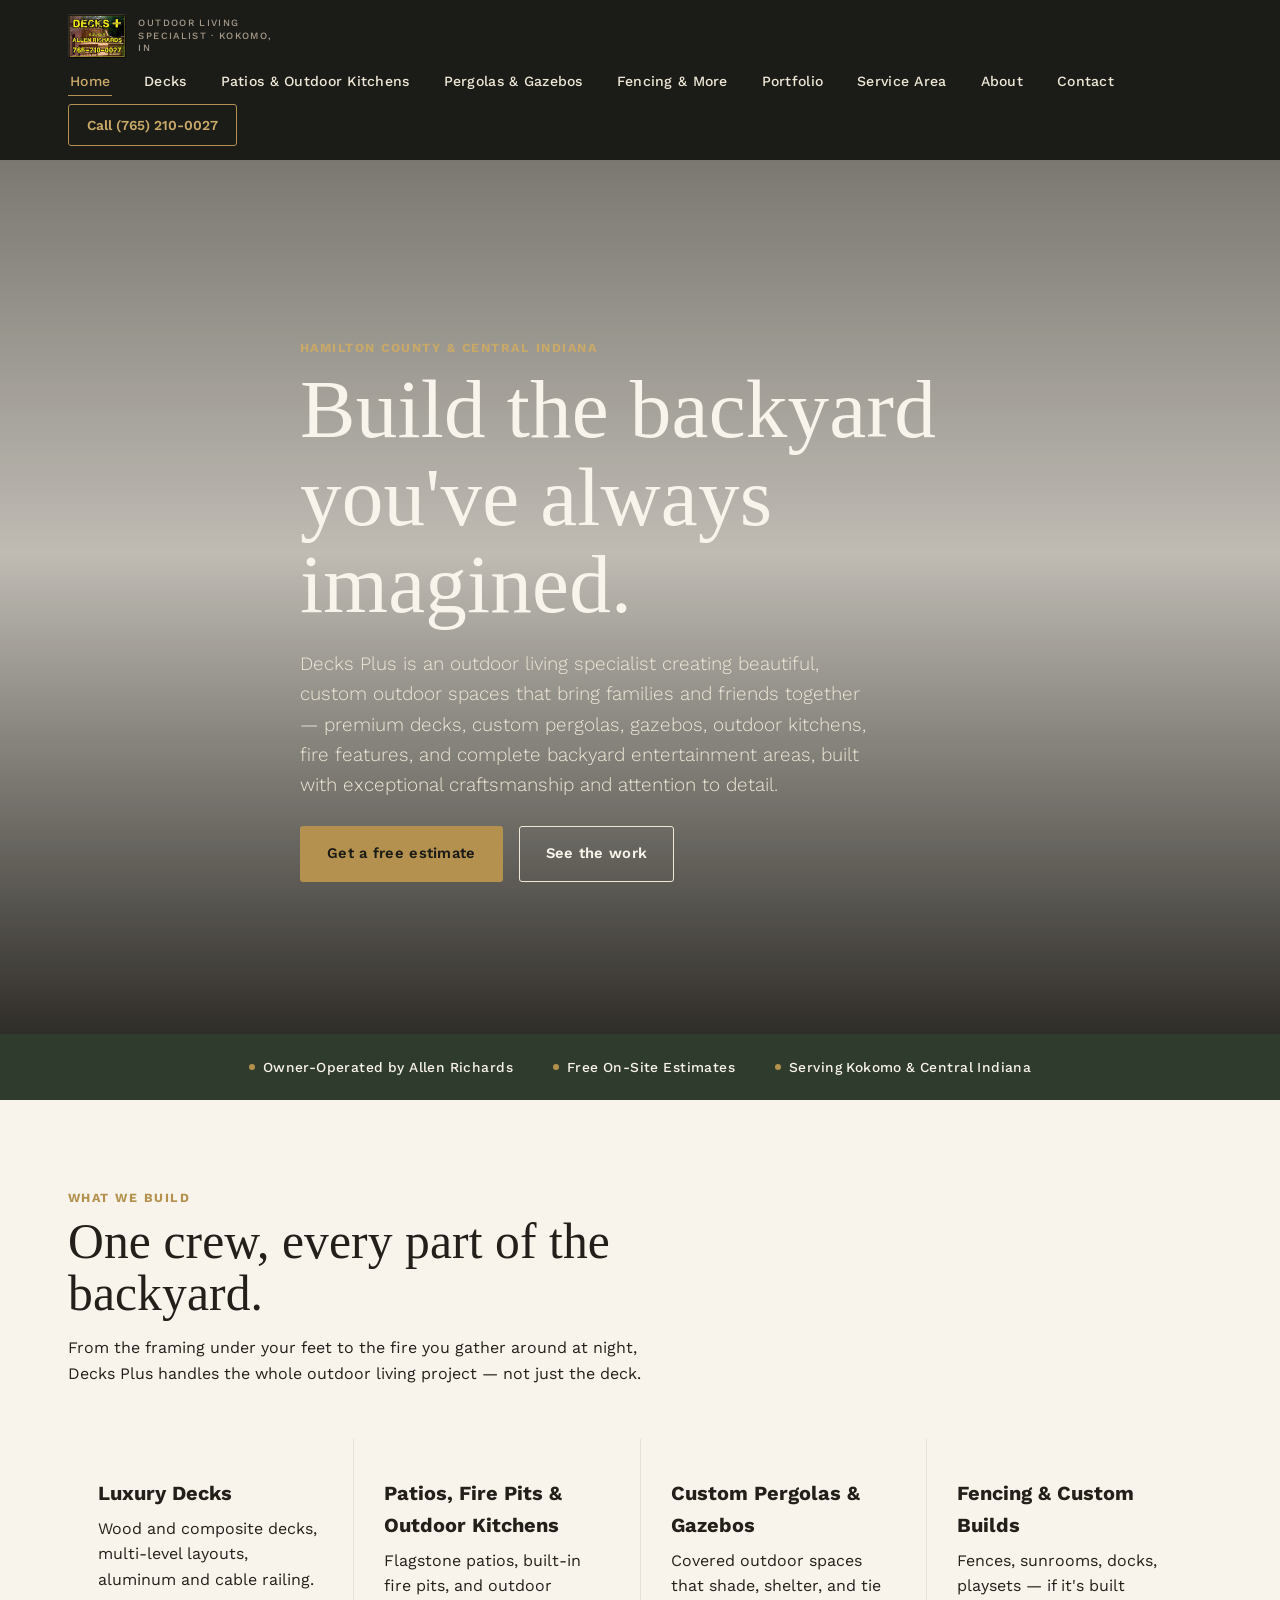
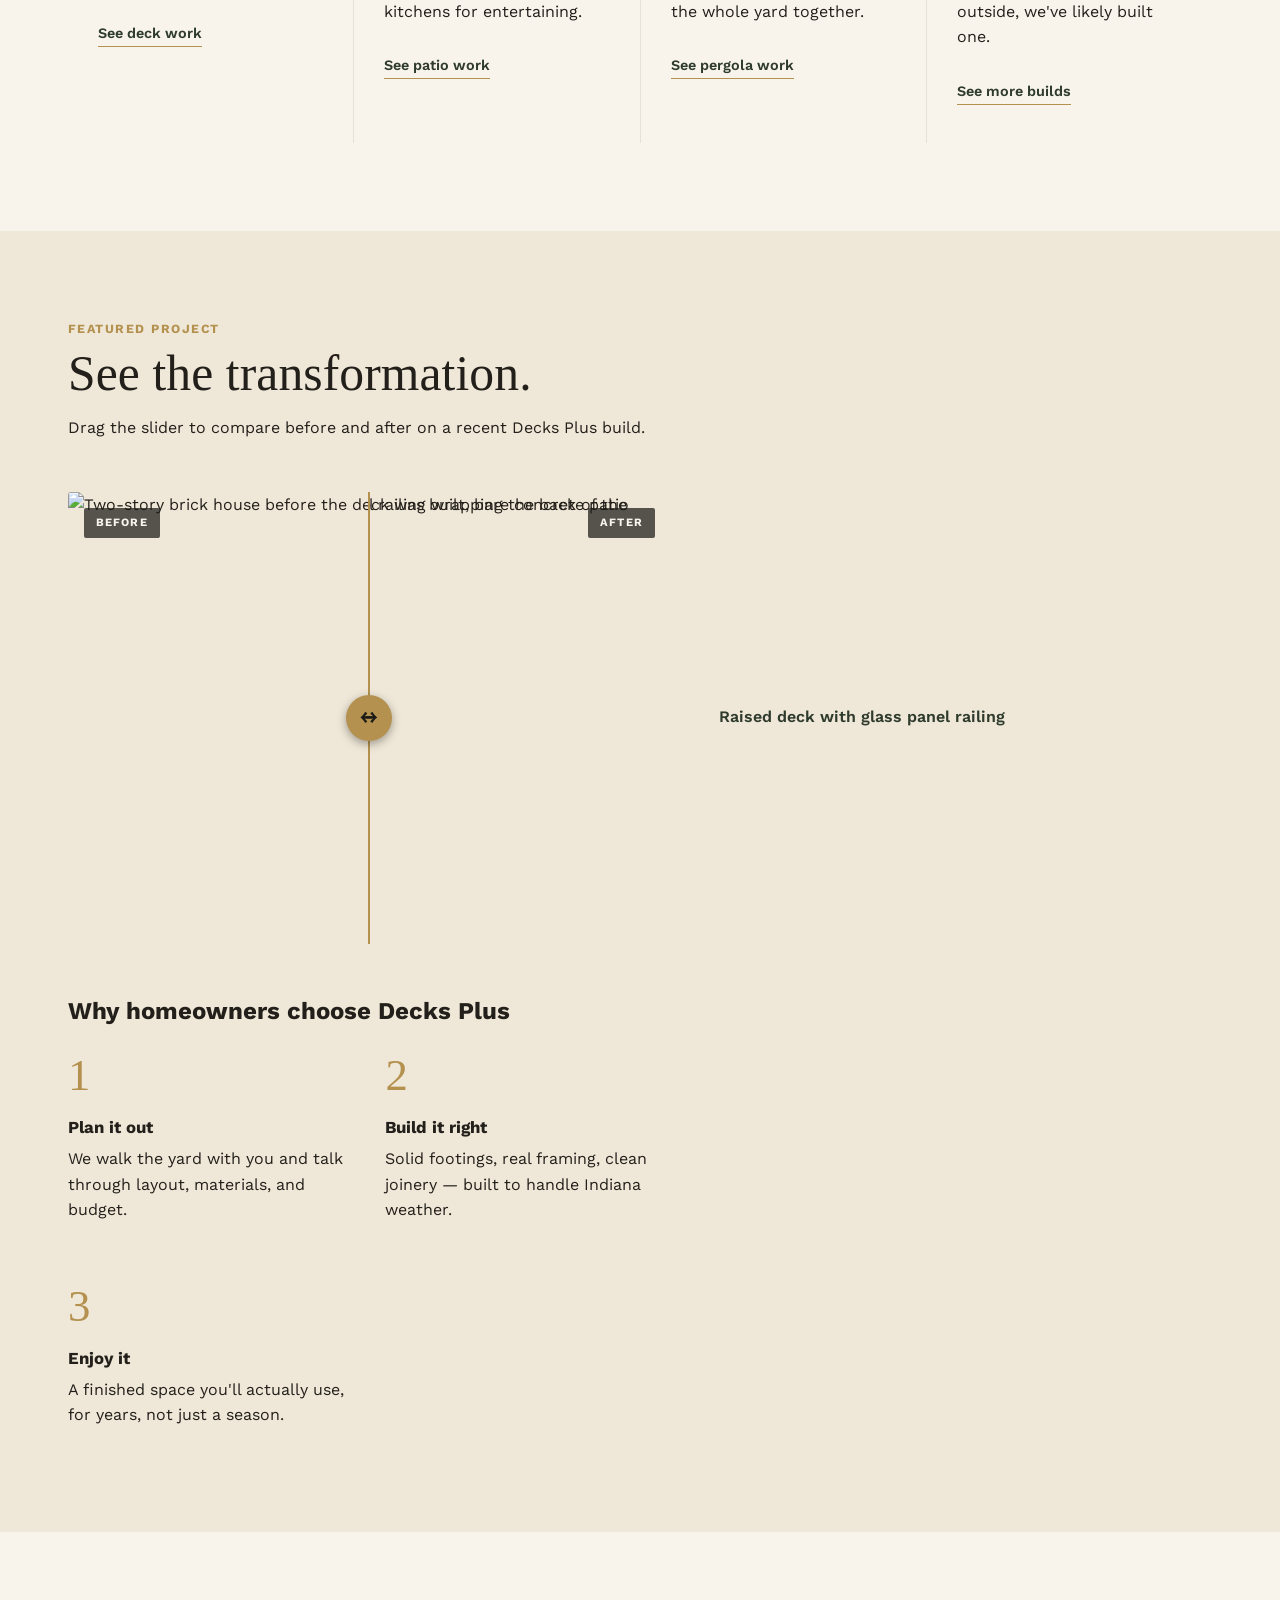
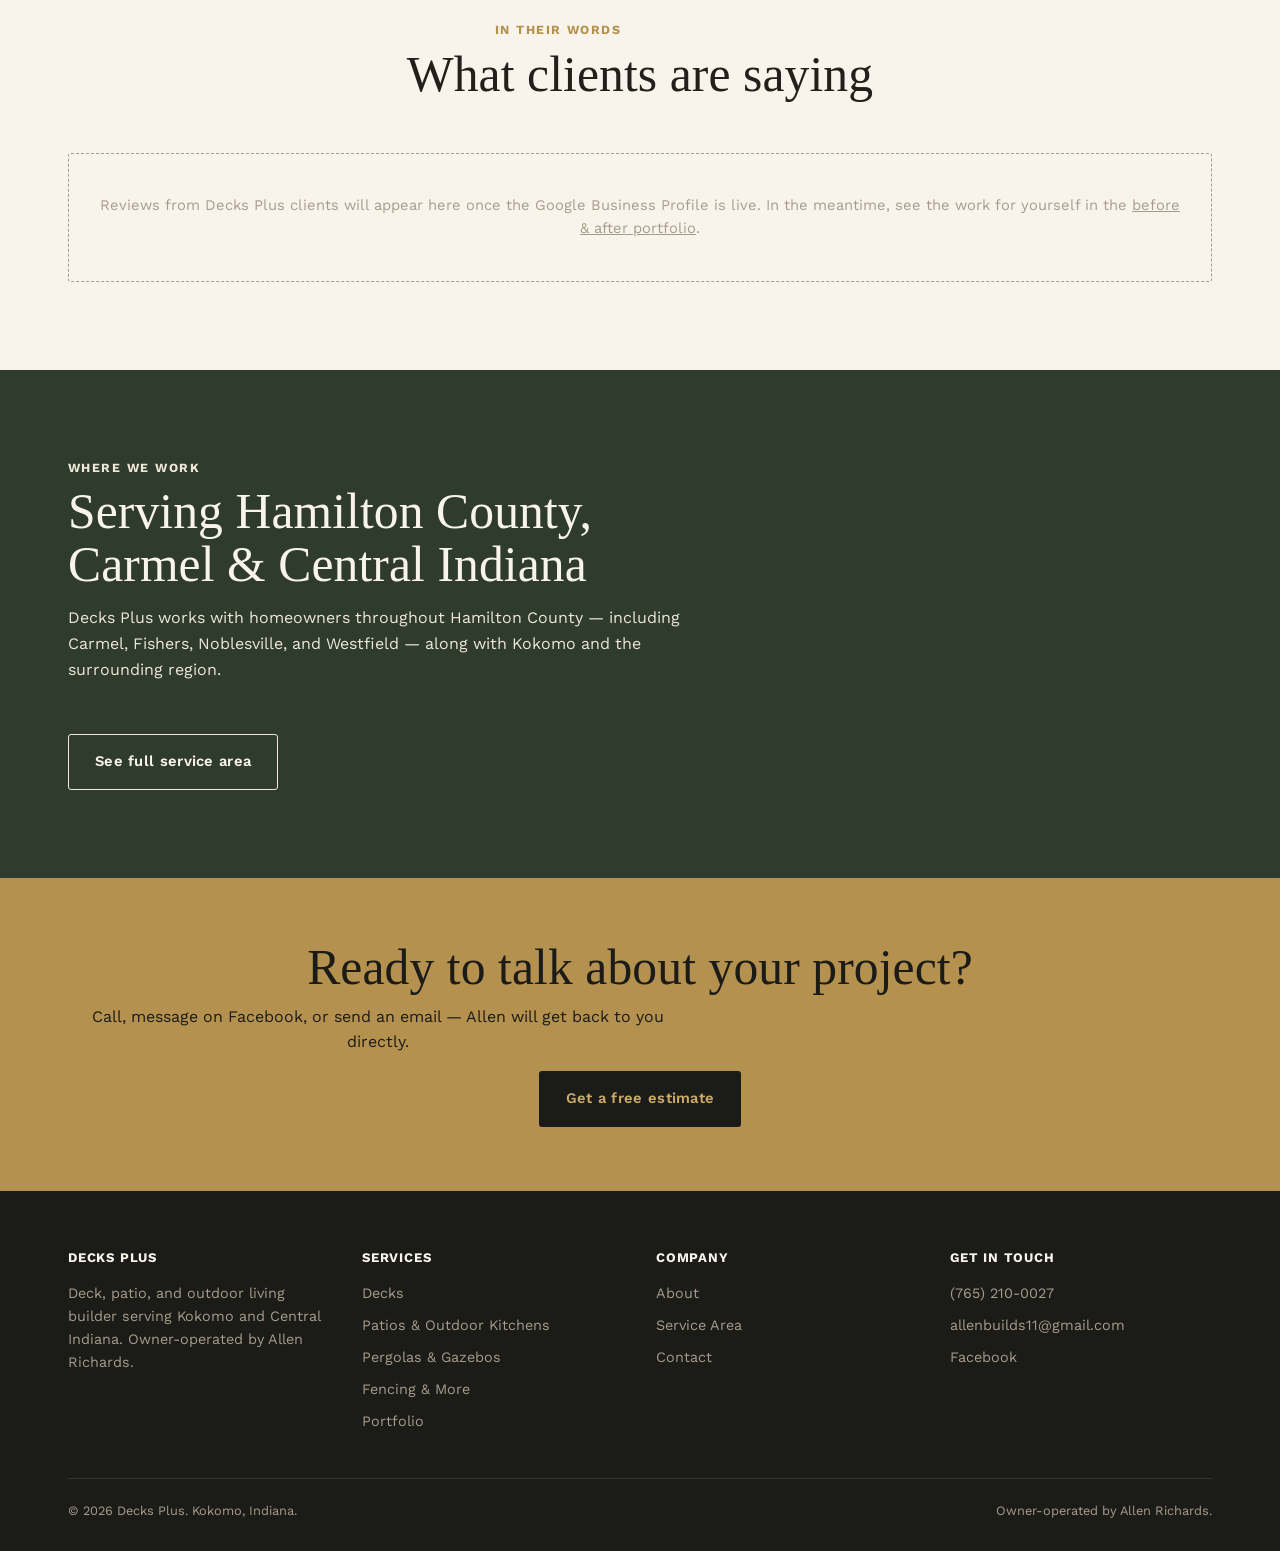
==== commit f68469e3: "Add files via upload" ====
--- a/index.html
+++ b/index.html
@@ -68,7 +68,7 @@
   </div>
 </header>
 
-<section class="hero" style="--hero-img:url('images/hero-deck.jpg');">
+<section class="hero" style="--hero-img:url('images/pergola-lakeside-curtains.jpg');">
   <div class="wrap hero-inner">
     <span class="eyebrow">Hamilton County &amp; Central Indiana</span>
     <h1>Build the backyard<br>you've always imagined.</h1>
@@ -129,14 +129,14 @@
     <div class="ba-featured-wrap">
       
       <div class="ba-slider">
-        <div class="ba-img before img-slot" role="img" aria-label="Backyard before the deck was built">BEFORE PHOTO<br><small>(swap in project photo)</small></div>
-        <div class="ba-img after img-slot" role="img" aria-label="Finished multi-level deck with railing" style="clip-path:inset(0 0 0 50%);background:repeating-linear-gradient(45deg,#C9BB99,#C9BB99 12px,#B8A67C 12px,#B8A67C 24px);">AFTER PHOTO<br><small>(swap in project photo)</small></div>
+        <img class="ba-img before" src="images/luxury-deck-before.jpg" alt="Two-story brick house before the deck was built, bare concrete patio">
+        <img class="ba-img after" src="images/luxury-deck-after.jpg" alt="Finished raised deck with glass panel railing wrapping the back of the house">
         <span class="ba-label before">Before</span>
         <span class="ba-label after">After</span>
         <div class="ba-handle"><div class="ba-handle-grip">&#8596;</div></div>
-        <input type="range" class="ba-range" min="0" max="100" value="50" aria-label="Drag to compare before and after: Multi-level deck build — Kokomo, IN">
-      </div>
-      <p class="ba-caption">Multi-level deck build — Kokomo, IN</p>
+        <input type="range" class="ba-range" min="0" max="100" value="50" aria-label="Drag to compare before and after: Raised deck with glass panel railing">
+      </div>
+      <p class="ba-caption">Raised deck with glass panel railing</p>
       <div>
         <h3 style="font-size:1.5rem;">Why homeowners choose Decks Plus</h3>
         <div class="steps">
--- a/css/styles.css
+++ b/css/styles.css
@@ -23,9 +23,10 @@
 }
 
 *{box-sizing:border-box;}
-html{scroll-behavior:smooth;}
+html{scroll-behavior:smooth;overflow-x:hidden;}
 body{
   margin:0;
+  overflow-x:hidden;
   font-family:var(--font-body);
   color:var(--ink);
   background:var(--cream);
@@ -90,27 +91,35 @@
   display:flex;
   align-items:center;
   justify-content:space-between;
-  padding-top:18px;
-  padding-bottom:18px;
+  flex-wrap:wrap;
+  row-gap:10px;
+  padding-top:14px;
+  padding-bottom:14px;
 }
 .logo{
-  font-family:var(--font-display);
-  font-size:1.9rem;
-  color:var(--cream);
-  letter-spacing:.01em;
+  display:flex;
+  align-items:center;
+  gap:12px;
   white-space:nowrap;
-  line-height:1;
-}
-.logo .plus{color:var(--brass);}
+  min-width:0;
+}
+.logo-img{
+  height:44px;
+  width:auto;
+  border-radius:2px;
+  flex-shrink:0;
+}
 .logo small{
   display:block;
   font-family:var(--font-body);
   font-weight:500;
   font-size:.6rem;
-  letter-spacing:.16em;
+  letter-spacing:.14em;
   text-transform:uppercase;
   color:var(--stone);
-  margin-top:4px;
+  white-space:normal;
+  max-width:150px;
+  line-height:1.3;
 }
 nav.main-nav ul{
   list-style:none;
@@ -136,7 +145,8 @@
 .header-call{
   display:flex;
   align-items:center;
-  gap:18px;
+  gap:14px;
+  flex-shrink:0;
 }
 .btn-call{
   border:1px solid var(--brass);
@@ -174,6 +184,13 @@
   .nav-toggle{display:block;}
   .site-header{position:relative;}
 }
+@media(max-width:480px){
+  .logo-img{height:36px;}
+  .logo small{display:none;}
+  .btn-call{padding:8px 12px;font-size:.8rem;}
+  .btn-call .call-word{display:none;}
+  .header-call{gap:8px;}
+}
 
 /* ---------- hero ---------- */
 .hero{
